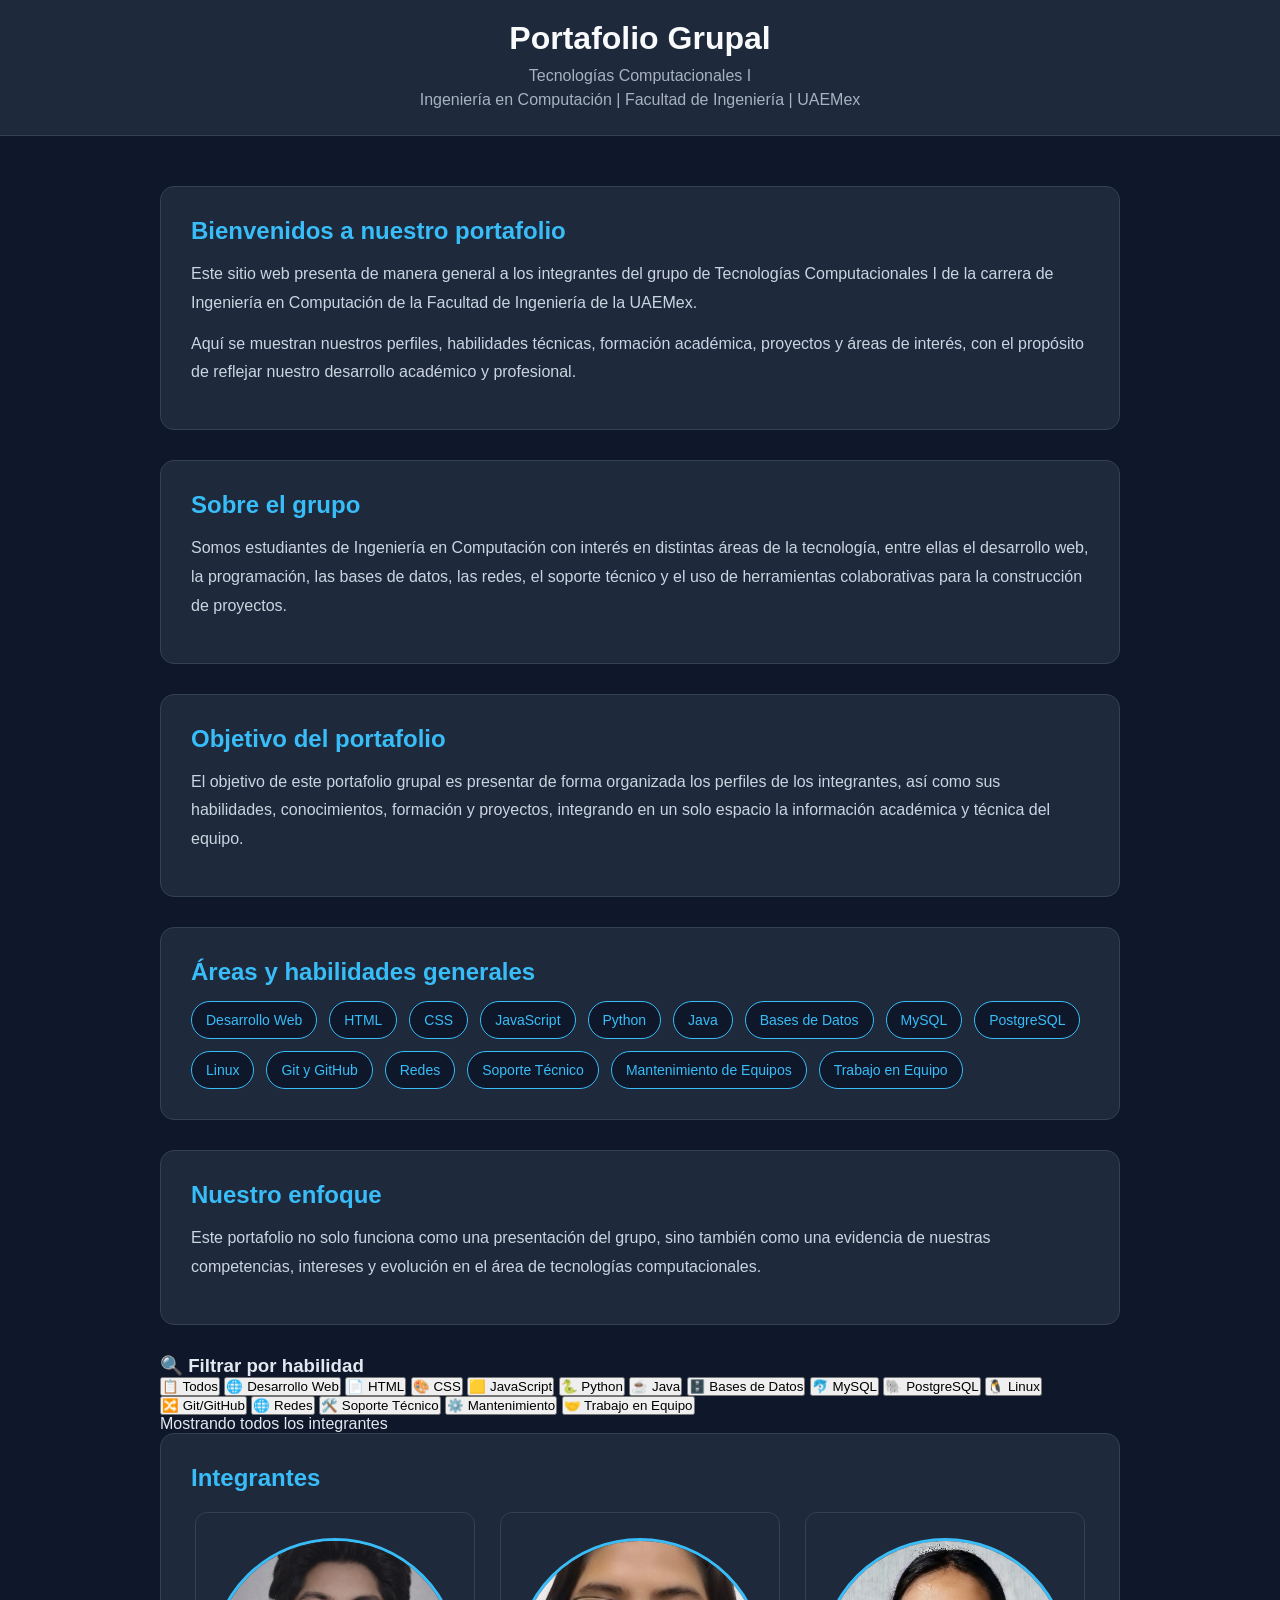
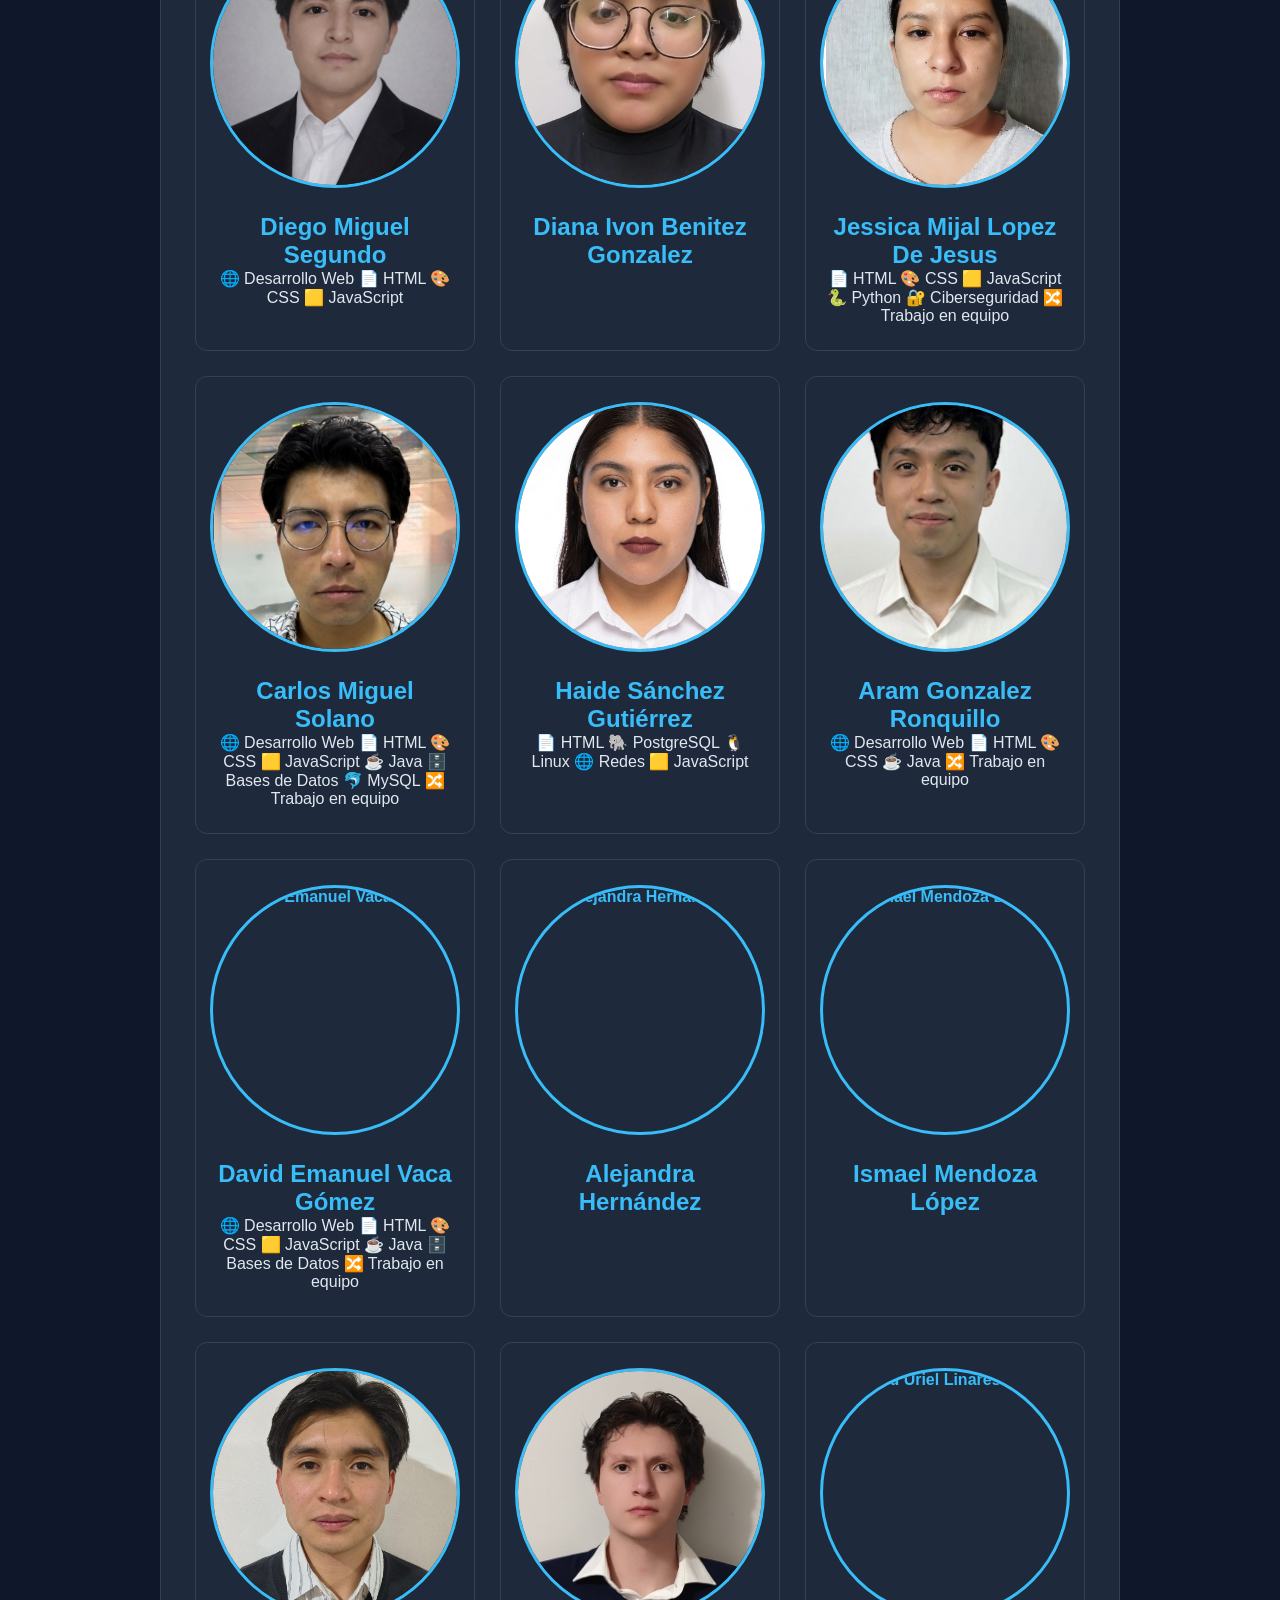
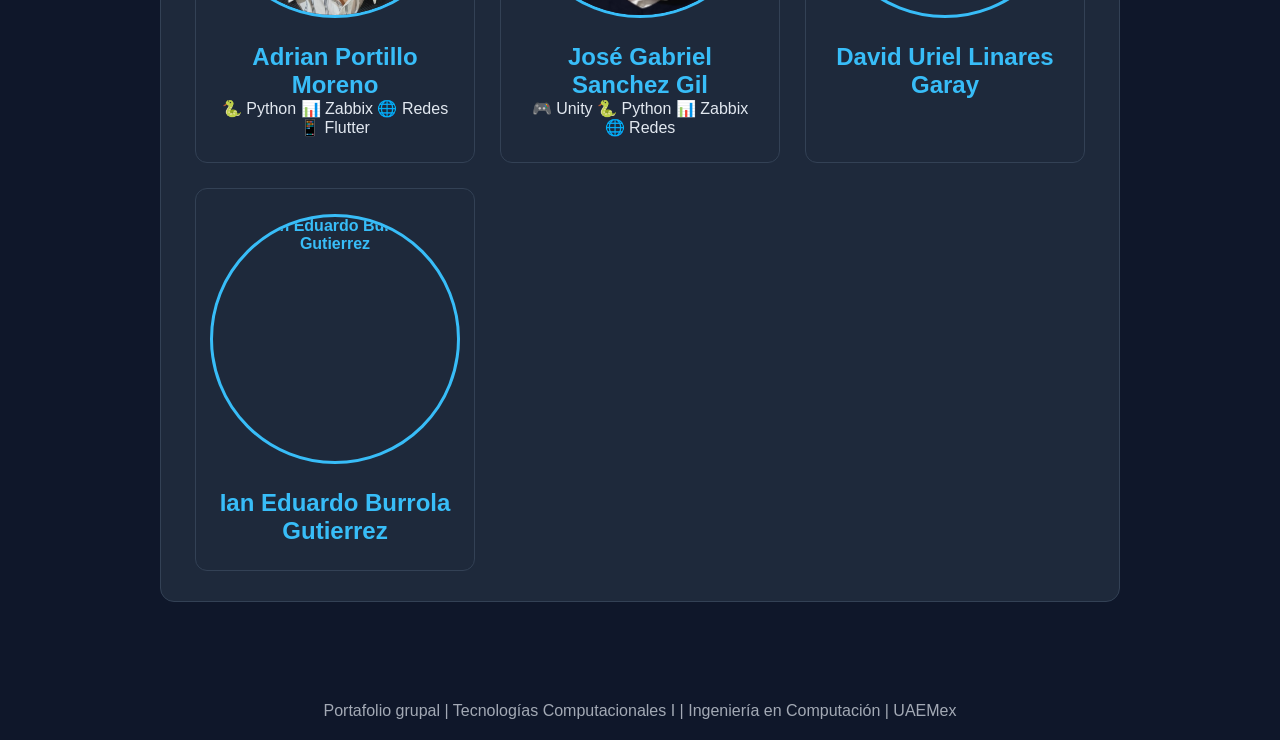
==== index.html @ 6f00b150 "Actualización final Adrian y Gabo" ====
<!doctype html>
<html lang="es">
<head>
    <meta charset="UTF-8" />
    <title>Portafolio Grupal | Tecnologías Computacionales I</title>
    <meta name="viewport" content="width=device-width, initial-scale=1.0" />
    <link rel="stylesheet" href="css/styles.css">
</head>

<body class="home">
    <header class="main-header">
        <div class="header-content">
            <h1>Portafolio Grupal</h1>
            <p>Tecnologías Computacionales I</p>
            <p>Ingeniería en Computación | Facultad de Ingeniería | UAEMex</p>
        </div>
    </header>

    <main class="container">

        <section class="hero-section">
            <div class="hero-text">
                <h2>Bienvenidos a nuestro portafolio</h2>
                <p>
                    Este sitio web presenta de manera general a los integrantes del grupo
                    de Tecnologías Computacionales I de la carrera de Ingeniería en Computación
                    de la Facultad de Ingeniería de la UAEMex.
                </p>
                <p>
                    Aquí se muestran nuestros perfiles, habilidades técnicas, formación académica,
                    proyectos y áreas de interés, con el propósito de reflejar nuestro desarrollo
                    académico y profesional.
                </p>
            </div>
        </section>

        <section class="info-section">
            <h2>Sobre el grupo</h2>
            <p>
                Somos estudiantes de Ingeniería en Computación con interés en distintas áreas
                de la tecnología, entre ellas el desarrollo web, la programación, las bases
                de datos, las redes, el soporte técnico y el uso de herramientas colaborativas
                para la construcción de proyectos.
            </p>
        </section>

        <section class="info-section">
            <h2>Objetivo del portafolio</h2>
            <p>
                El objetivo de este portafolio grupal es presentar de forma organizada los
                perfiles de los integrantes, así como sus habilidades, conocimientos, formación
                y proyectos, integrando en un solo espacio la información académica y técnica
                del equipo.
            </p>
        </section>

        <section class="info-section">
            <h2>Áreas y habilidades generales</h2>
            <div class="skills-grid">
                <span>Desarrollo Web</span>
                <span>HTML</span>
                <span>CSS</span>
                <span>JavaScript</span>
                <span>Python</span>
                <span>Java</span>
                <span>Bases de Datos</span>
                <span>MySQL</span>
                <span>PostgreSQL</span>
                <span>Linux</span>
                <span>Git y GitHub</span>
                <span>Redes</span>
                <span>Soporte Técnico</span>
                <span>Mantenimiento de Equipos</span>
                <span>Trabajo en Equipo</span>
            </div>
        </section>

        <section class="info-section">
            <h2>Nuestro enfoque</h2>
            <p>
                Este portafolio no solo funciona como una presentación del grupo, sino también
                como una evidencia de nuestras competencias, intereses y evolución en el área
                de tecnologías computacionales.
            </p>
        </section>

        <div class="filtros-container">
            <h3>🔍 Filtrar por habilidad</h3>
            <div class="filtros-buttons">
                <button class="filtro-boton reset-btn activo" data-skill="todos">📋 Todos</button>
                <button class="filtro-boton" data-skill="Desarrollo Web">🌐 Desarrollo Web</button>
                <button class="filtro-boton" data-skill="HTML">📄 HTML</button>
                <button class="filtro-boton" data-skill="CSS">🎨 CSS</button>
                <button class="filtro-boton" data-skill="JavaScript">🟨 JavaScript</button>
                <button class="filtro-boton" data-skill="Python">🐍 Python</button>
                <button class="filtro-boton" data-skill="Java">☕ Java</button>
                <button class="filtro-boton" data-skill="Bases de Datos">🗄️ Bases de Datos</button>
                <button class="filtro-boton" data-skill="MySQL">🐬 MySQL</button>
                <button class="filtro-boton" data-skill="PostgreSQL">🐘 PostgreSQL</button>
                <button class="filtro-boton" data-skill="Linux">🐧 Linux</button>
                <button class="filtro-boton" data-skill="Git y GitHub">🔀 Git/GitHub</button>
                <button class="filtro-boton" data-skill="Redes">🌐 Redes</button>
                <button class="filtro-boton" data-skill="Soporte Técnico">🛠️ Soporte Técnico</button>
                <button class="filtro-boton" data-skill="Mantenimiento de Equipos">⚙️ Mantenimiento</button>
                <button class="filtro-boton" data-skill="Trabajo en Equipo">🤝 Trabajo en Equipo</button>
            </div>
            <div class="contador-filtro" id="contador-resultados">Mostrando todos los integrantes</div>
        </div>

        <section class="members-section">
            <h2>Integrantes</h2>
            <div class="grid" id="grid-integrantes">

            <div class="card-index" data-skills="Desarrollo Web,HTML,CSS,JavaScript">
                <a href="cv/dms/">
                    <img src="img/dms.png" alt="Diego Miguel Segundo">
                    <h3>Diego Miguel Segundo</h3>
                </a>
                <div class="skills-tags">
                    <span class="skill-tag">🌐 Desarrollo Web</span>
                    <span class="skill-tag">📄 HTML</span>
                    <span class="skill-tag">🎨 CSS</span>
                    <span class="skill-tag">🟨 JavaScript</span>
                </div>
            </div>

            <div class="card-index">
                <a href="cv/dibg/">
                    <img src="img/dibg.jpeg" alt="Diana Ivon Benitez Gonzalez">
                    <h3>Diana Ivon Benitez Gonzalez</h3>
                </a>
            </div>

          <div class="card-index" data-skills="HTML,CSS,JavaScript,Python,Ciberseguridad">
    <a href="cv/Mijal/">
        <img src="img/Mijal.png" alt="Jessica Mijal Lopez De Jesus">
        <h3>Jessica Mijal Lopez De Jesus</h3>
    </a>
    <div class="skills-tags">
        <span class="skill-tag">📄 HTML</span>
        <span class="skill-tag">🎨 CSS</span>
        <span class="skill-tag">🟨 JavaScript</span>
        <span class="skill-tag">🐍 Python</span>
        <span class="skill-tag">🔐 Ciberseguridad</span>
        <span class="skill-tag">🔀 Trabajo en equipo</span>
    </div>
           </div>
            
            <div class="card-index" data-skills="Desarrollo Web,HTML,CSS,JavaScript,Java,Bases de Datos,MySQL,PostgreSQL,Git y GitHub">
                <a href="cv/carlos/">
                    <img src="img/CS.jpeg" alt="Carlos Miguel Solano">
                    <h3>Carlos Miguel Solano</h3>
                </a>
                <div class="skills-tags">
                    <span class="skill-tag">🌐 Desarrollo Web</span>
                    <span class="skill-tag">📄 HTML</span>
                    <span class="skill-tag">🎨 CSS</span>
                    <span class="skill-tag">🟨 JavaScript</span>
                    <span class="skill-tag">☕ Java</span>
                    <span class="skill-tag">🗄️ Bases de Datos</span>
                    <span class="skill-tag">🐬 MySQL</span>
                    <span class="skill-tag">🔀 Trabajo en equipo</span>
                </div>
            </div>

            <div class="card-index" data-skills="HTML,PostgreSQL,Linux,Redes,JavaScript">
                <a href="cv/Haide/">
                    <img src="img/hsg.png" alt="Haide Sanchez Gutierrez">
                    <h3>Haide Sánchez Gutiérrez</h3>
                </a>
                <div class="skills-tags">
                    <span class="skill-tag">📄 HTML</span>
                    <span class="skill-tag">🐘 PostgreSQL</span>
                    <span class="skill-tag">🐧 Linux</span>
                    <span class="skill-tag">🌐 Redes</span>
                    <span class="skill-tag">🟨 JavaScript</span>
                </div>
            </div>

            <div class="card-index">
                <a href="cv/aram/">
                    <img src="img/aram.png" alt="Aram Gonzalez Ronquillo">
                    <h3>Aram Gonzalez Ronquillo</h3>
                </a>
                <div class="skills-tags">
                    <span class="skill-tag">🌐 Desarrollo Web</span>
                    <span class="skill-tag">📄 HTML</span>
                    <span class="skill-tag">🎨 CSS</span>
                    <span class="skill-tag">☕ Java</span>
                    <span class="skill-tag">🔀 Trabajo en equipo</span>
                </div>
            </div>

            <div class="card-index" data-skills="Desarrollo Web,HTML,CSS,JavaScript,Java,Bases de Datos,MySQL,PostgreSQL,Git y GitHub">
                <a href="cv/DavidV/">
                    <img src="img/davidv.jpeg" alt="David Emanuel Vaca Gómez">
                    <h3>David Emanuel Vaca Gómez</h3>
                </a>
                <div class="skills-tags">
                    <span class="skill-tag">🌐 Desarrollo Web</span>
                    <span class="skill-tag">📄 HTML</span>
                    <span class="skill-tag">🎨 CSS</span>
                    <span class="skill-tag">🟨 JavaScript</span>
                    <span class="skill-tag">☕ Java</span>
                    <span class="skill-tag">🗄️ Bases de Datos</span>
                    <span class="skill-tag">🔀 Trabajo en equipo</span>
                </div>
            </div>


            <div class="card-index">
                <a href="cv/alejandra/">
                    <img src="img/alejandra.jpg" alt="Alejandra Hernández">
                    <h3>Alejandra Hernández</h3>
                </a>
            </div>
               
            <div class="card-index">
                <a href="cv/Ismael/">
                    <img src="img/ismael.jpg" alt="Ismael Mendoza López">
                    <h3>Ismael Mendoza López</h3>

                </a>
                
            </div>

            <div class="card-index"
                data-skills="Python,Bases de Datos,PostgreSQL,Zabbix,Redes,Soporte Técnico,Desarrollo Web,JavaScript">
                <a href="cv/Adrian/">
                    <img src="img/adrian.jpg" alt="Adrian Portillo Moreno">
                    <h3>Adrian Portillo Moreno</h3>
                </a>
                <div class="skills-tags">
                    <span class="skill-tag">🐍 Python</span>
                    <span class="skill-tag">📊 Zabbix</span>
                    <span class="skill-tag">🌐 Redes</span>
                    <span class="skill-tag">📱 Flutter</span>
                </div>
            </div>

            <div class="card-index" data-skills="Python,Desarrollo Web,Unity,Bases de Datos,PostgreSQL,Zabbix,Redes">
                <a href="cv/Gabriel/">
                    <img src="img/gabo.jpg" alt="Jose Gabriel Sanchez Gil">
                    <h3>José Gabriel Sanchez Gil</h3>
                </a>
                <div class="skills-tags">
                    <span class="skill-tag">🎮 Unity</span>
                    <span class="skill-tag">🐍 Python</span>
                    <span class="skill-tag">📊 Zabbix</span>
                    <span class="skill-tag">🌐 Redes</span>
                </div>
            </div>



            <div class="card-index">
                <a href="cv/DavidCV/index.html">
                    <img src="img/davidlg.jpeg" alt="David Uriel Linares Garay">
                    <h3>David Uriel Linares Garay</h3>
                </a>
            </div>


            <div class="card-index">
                <a href="cv/ian/">
                    <img src="img/ian.jpg" alt="Ian Eduardo Burrola Gutierrez">
                    <h3>Ian Eduardo Burrola Gutierrez</h3>
    
                </a>
            </div>

        </section>

    </main>

    <footer>
        <p>Portafolio grupal | Tecnologías Computacionales I | Ingeniería en Computación | UAEMex</p>
    </footer>
    <script src="js/filtros.js"></script>
</body>
</html>
---- css/styles.css ----
* {
    margin: 0;
    padding: 0;
    box-sizing: border-box;
}

body {
    font-family: 'Segoe UI', sans-serif;
    background: linear-gradient(135deg, #2c3e50, #4ca1af);
    min-height: 100vh;
}


/* LAYOUT */

.wrapper {
    display: flex;
    max-width: 1100px;
    margin: 40px auto;
    background: white;
    border-radius: 12px;
    overflow: hidden;
    box-shadow: 0 20px 50px rgba(0,0,0,0.2);
}

/* SIDEBAR */

.sidebar {
    background: #2c3e50;
    color: white;
    width: 320px;
    padding: 40px 30px;
    text-align: center;
}
.sidebar a{
    color: white;
}

.profile-pic {
    width: 150px;
    height: 150px;
    border-radius: 50%;
    object-fit: cover;
    border: 5px solid white;
    margin-bottom: 15px;
}

.role {
    opacity: 0.8;
    margin-bottom: 20px;
}

.contact p, .contact a {
    margin: 6px 0;
    text-decoration: none;
}

/* SKILLS */

.skills {
    margin-top: 30px;
}

.skill {
    background: rgba(255,255,255,0.15);
    margin: 6px 0;
    padding: 6px;
    border-radius: 6px;
    font-size: 14px;
}

/* CONTENT */

.content {
    flex: 1;
    padding: 40px;
    background: #f9fafc;
}

.card {
    background: white;
    padding: 20px;
    margin-bottom: 20px;
    border-radius: 10px;
    box-shadow: 0 5px 15px rgba(0,0,0,0.05);
}

.card .certifications a{
    text-decoration: none;
    color: black;
}

h2 {
    margin-bottom: 10px;
    color: #2c3e50;
}

/* BUTTON */

.btn {
    display: inline-block;
    padding: 10px 15px;
    background: #4ca1af;
    color: white;
    border-radius: 6px;
    text-decoration: none;
    transition: 0.3s;
}

.btn:hover {
    background: #2c3e50;
}

.back-btn {
    position: fixed;
    top: 20px;
    left: 20px;
    background: #4ca1af;
    color: white;

    width: 50px;
    height: 50px;

    display: flex;
    align-items: center;
    justify-content: center;

    border-radius: 50%;
    text-decoration: none;
    font-size: 1.8rem;

    z-index: 1000;
    transition: 0.3s;
}

.back-btn:hover {
    background: #2c3e50;
}

/* 📱 RESPONSIVE */

@media (max-width: 900px) {
    .wrapper {
        flex-direction: column;
    }

    .sidebar {
        width: 100%;
    }

    .content {
        padding: 25px;
    }

    .profile-pic {
        width: 120px;
        height: 120px;
    }
    
}

@media (max-width: 600px) {
    .home header h1 {
        font-size: 1.5rem;
    }

    .home .container {
        padding: 15px;
    }
}

/* =========================
   🔵 ESTILOS SOLO PARA INDEX
========================= */

.home {
    display: flex;
    flex-direction: column;
    min-height: 100vh;
}

/* El main crece y empuja el footer */
.home .container {
    flex: 1;
    max-width: 1000px;
    margin: 30px auto;
    padding: 20px;
    width: 100%;
}

/* Footer siempre abajo */
.home footer {
    text-align: center;
    padding: 20px;
    opacity: 0.7;
}



.home {
    font-family: Arial, sans-serif;
    background: #0f172a;
    color: #e2e8f0;
}

/* HEADER */
.home header {
    background: #1e293b;
    padding: 20px;
    text-align: center;
}

.home header h1 {
    font-size: 2rem;
}

.home header p {
    opacity: 0.8;
}

/* CONTENEDOR */
.home .container {
    max-width: 1000px;
    margin: 30px auto;
    padding: 20px;
}

/* GRID */
.home .grid {
    display: grid;
    grid-template-columns: repeat(auto-fit, minmax(250px, 280px));
    justify-content: center;
    gap: 25px;
}

/* TARJETAS */
.home .card-index {
    background: #1e293b;
    padding: 25px 20px;
    border-radius: 12px;
    text-align: center;
    transition: 0.3s;
    border: 1px solid #334155;
    min-height: 300px;
}

.home .card-index:hover {
    transform: translateY(-5px);
    background: #334155;
}

/* LINKS */
.home .card-index a {
    text-decoration: none;
    color: #38bdf8;
    font-weight: bold;
    display: flex;
    flex-direction: column;
    align-items: center;
    justify-content: center;
}

/* FOOTER */
.home footer {
    text-align: center;
    padding: 20px;
    opacity: 0.7;
}

.home .card-index img {
    width: 250px;
    height: 250px;
    border-radius: 50%;
    object-fit: cover;
    border: 3px solid #38bdf8;
    margin-bottom: 15px;
    transition: 0.3s;
}

/* Hover */
.home .card-index:hover img {
    transform: scale(1.1);
}
.home .card-index h3 {
    margin-top: 10px;
    font-size: 1.5rem;
}
.main-header {
    background: linear-gradient(135deg, #0f172a, #1e293b);
    padding: 50px 20px;
    text-align: center;
    border-bottom: 1px solid #334155;
}

.header-content h1 {
    font-size: 2.5rem;
    margin-bottom: 10px;
    color: #f8fafc;
}

.header-content p {
    color: #cbd5e1;
    margin: 6px 0;
}

.hero-section,
.info-section,
.members-section {
    background: #1e293b;
    border: 1px solid #334155;
    border-radius: 14px;
    padding: 30px;
    margin-bottom: 30px;
}

.hero-section h2,
.info-section h2,
.members-section h2 {
    color: #38bdf8;
    margin-bottom: 15px;
}

.hero-section p,
.info-section p {
    color: #cbd5e1;
    line-height: 1.8;
    margin-bottom: 12px;
}

.skills-grid {
    display: flex;
    flex-wrap: wrap;
    gap: 12px;
    margin-top: 15px;
}

.skills-grid span {
    background: #0f172a;
    color: #38bdf8;
    border: 1px solid #38bdf8;
    padding: 10px 14px;
    border-radius: 999px;
    font-size: 14px;
}

.members-section .grid {
    margin-top: 20px;
}
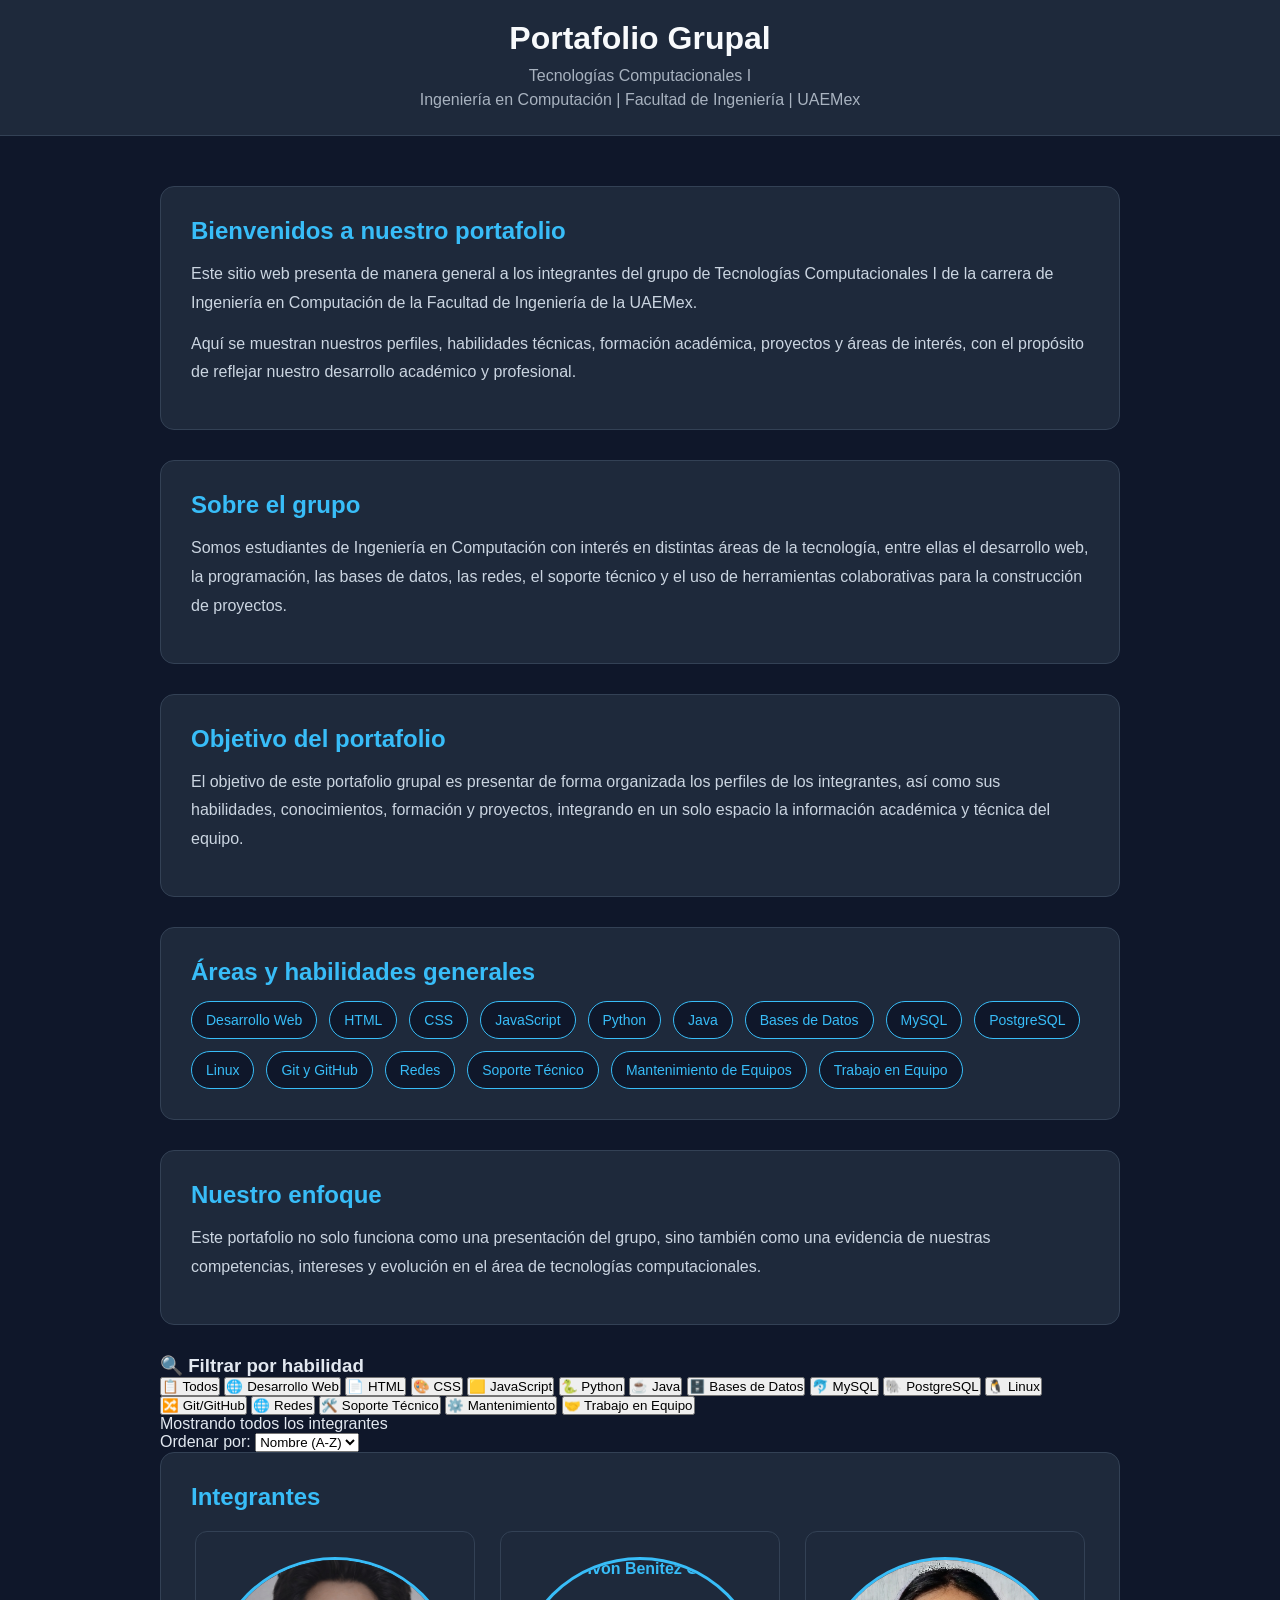
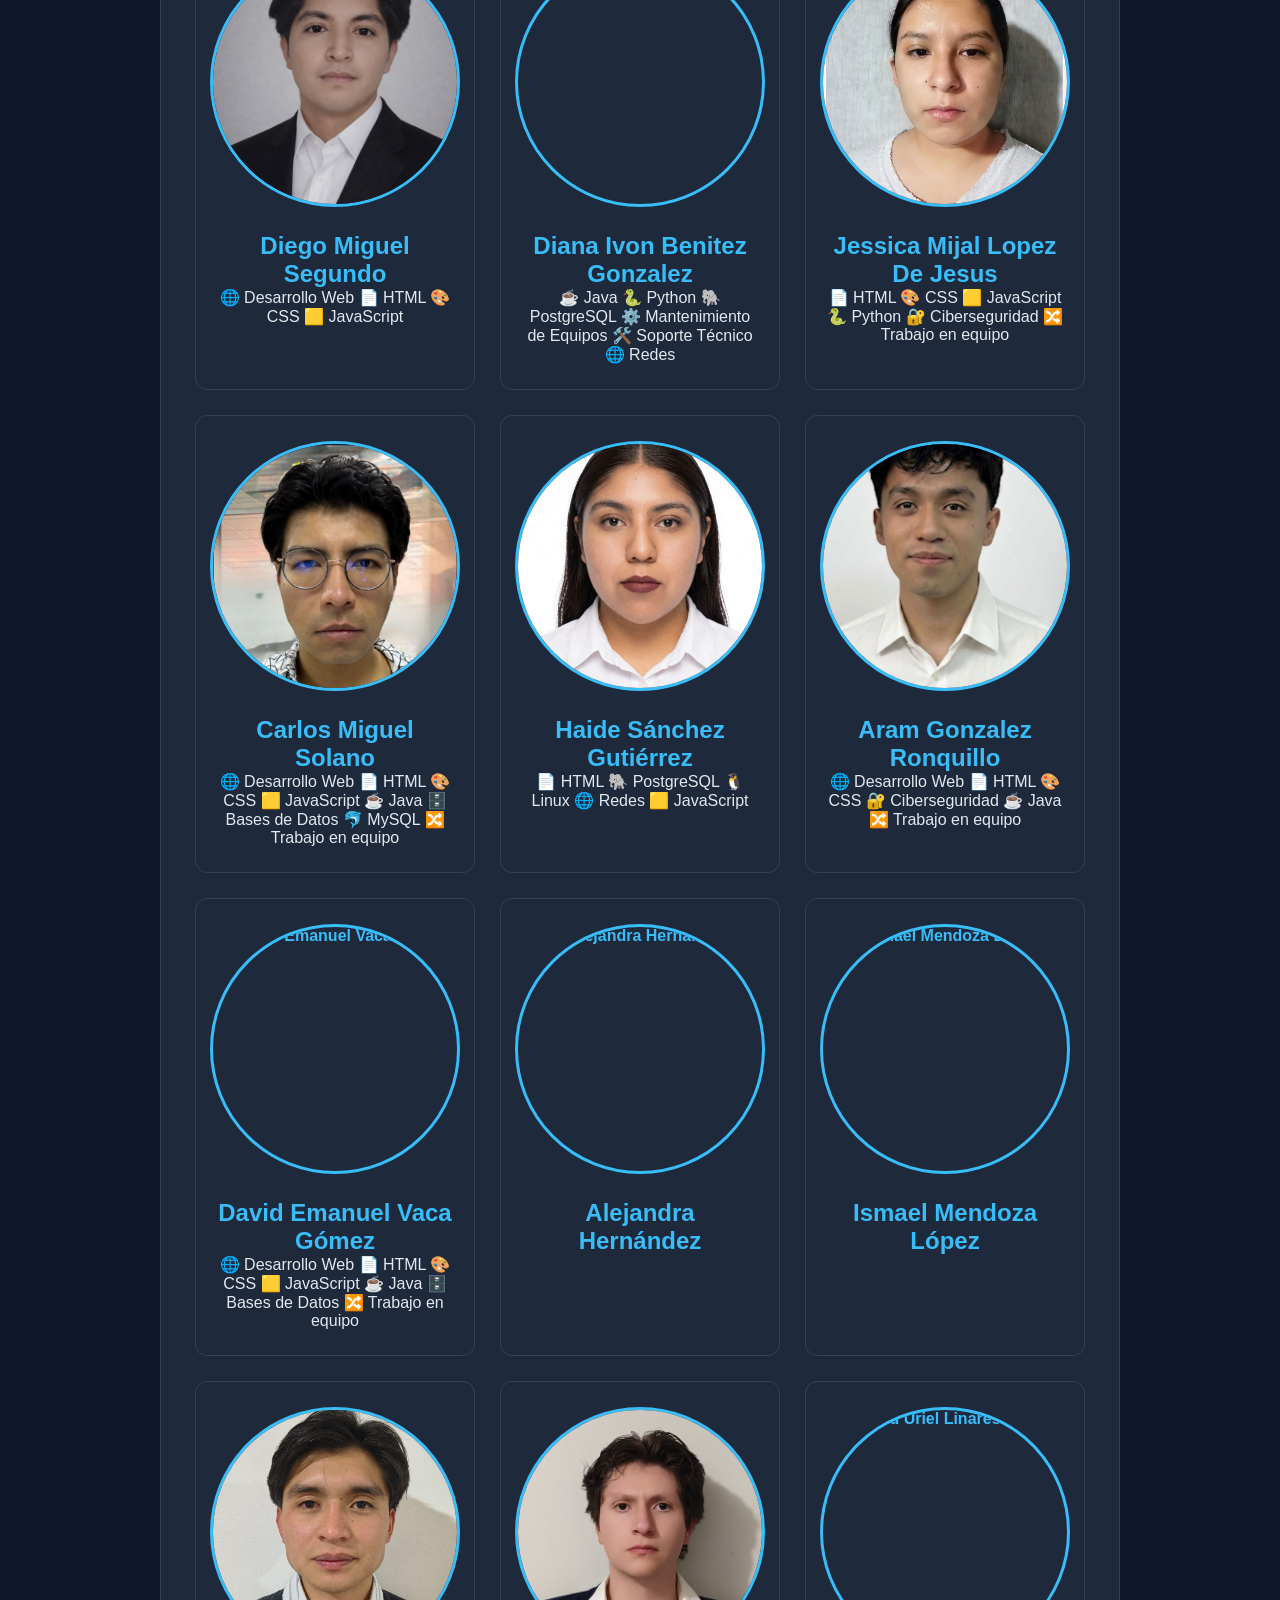
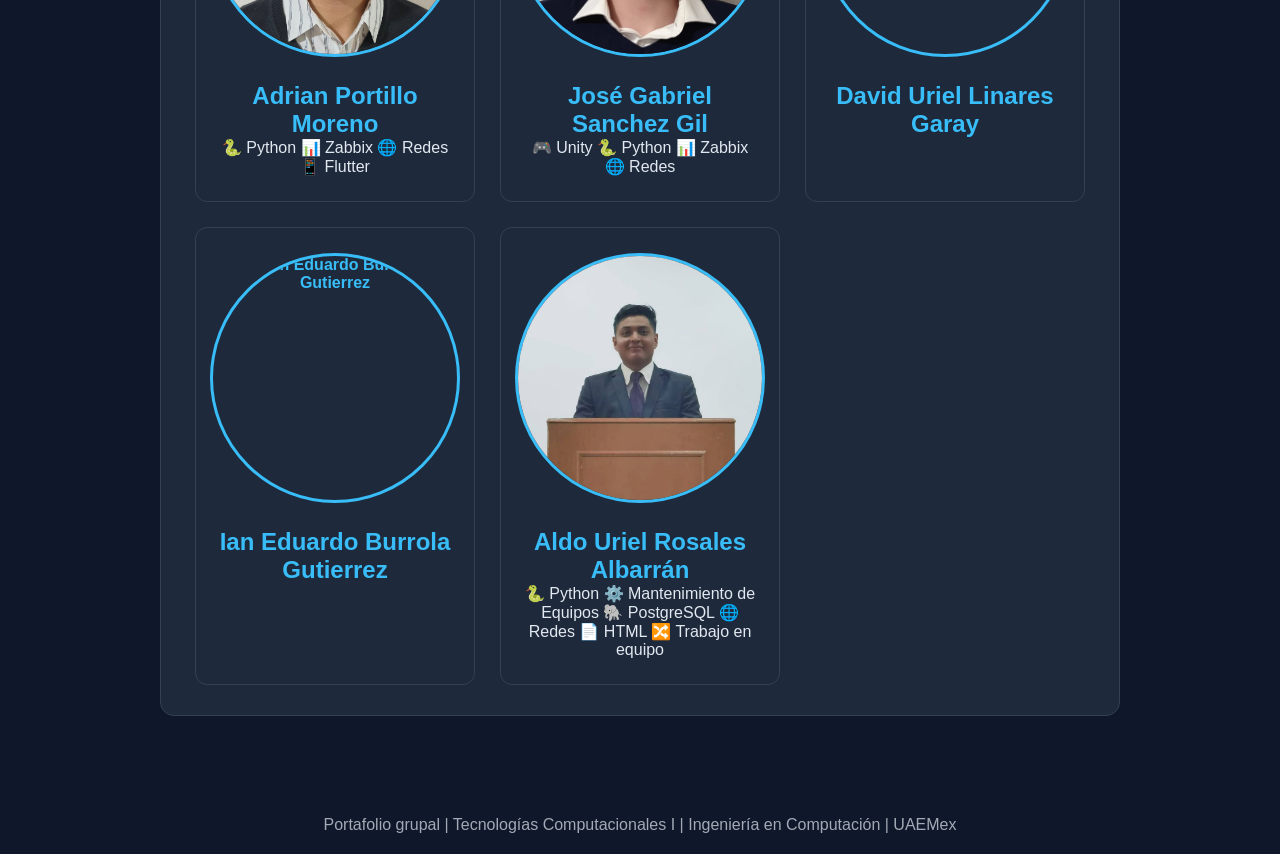
==== commit 9628904c: "Merge pull request #71 from DiegoMS0606/Aldo312006-patch-3 Update index.html" ====
--- a/index.html
+++ b/index.html
@@ -1,5 +1,6 @@
 <!doctype html>
 <html lang="es">
+
 <head>
     <meta charset="UTF-8" />
     <title>Portafolio Grupal | Tecnologías Computacionales I</title>
@@ -106,167 +107,219 @@
             </div>
             <div class="contador-filtro" id="contador-resultados">Mostrando todos los integrantes</div>
         </div>
+        <section class="controls">
+            <label for="sort">Ordenar por:</label>
+            <select id="sort">
+                <option value="az">Nombre (A-Z)</option>
+                <option value="za">Nombre (Z-A)</option>
+            </select>
+        </section>
 
         <section class="members-section">
             <h2>Integrantes</h2>
             <div class="grid" id="grid-integrantes">
 
-            <div class="card-index" data-skills="Desarrollo Web,HTML,CSS,JavaScript">
-                <a href="cv/dms/">
-                    <img src="img/dms.png" alt="Diego Miguel Segundo">
-                    <h3>Diego Miguel Segundo</h3>
-                </a>
-                <div class="skills-tags">
-                    <span class="skill-tag">🌐 Desarrollo Web</span>
-                    <span class="skill-tag">📄 HTML</span>
-                    <span class="skill-tag">🎨 CSS</span>
-                    <span class="skill-tag">🟨 JavaScript</span>
-                </div>
-            </div>
-
-            <div class="card-index">
-                <a href="cv/dibg/">
-                    <img src="img/dibg.jpeg" alt="Diana Ivon Benitez Gonzalez">
-                    <h3>Diana Ivon Benitez Gonzalez</h3>
-                </a>
-            </div>
-
-          <div class="card-index" data-skills="HTML,CSS,JavaScript,Python,Ciberseguridad">
-    <a href="cv/Mijal/">
-        <img src="img/Mijal.png" alt="Jessica Mijal Lopez De Jesus">
-        <h3>Jessica Mijal Lopez De Jesus</h3>
-    </a>
-    <div class="skills-tags">
-        <span class="skill-tag">📄 HTML</span>
-        <span class="skill-tag">🎨 CSS</span>
-        <span class="skill-tag">🟨 JavaScript</span>
-        <span class="skill-tag">🐍 Python</span>
-        <span class="skill-tag">🔐 Ciberseguridad</span>
-        <span class="skill-tag">🔀 Trabajo en equipo</span>
-    </div>
-           </div>
-            
-            <div class="card-index" data-skills="Desarrollo Web,HTML,CSS,JavaScript,Java,Bases de Datos,MySQL,PostgreSQL,Git y GitHub">
-                <a href="cv/carlos/">
-                    <img src="img/CS.jpeg" alt="Carlos Miguel Solano">
-                    <h3>Carlos Miguel Solano</h3>
-                </a>
-                <div class="skills-tags">
-                    <span class="skill-tag">🌐 Desarrollo Web</span>
-                    <span class="skill-tag">📄 HTML</span>
-                    <span class="skill-tag">🎨 CSS</span>
-                    <span class="skill-tag">🟨 JavaScript</span>
-                    <span class="skill-tag">☕ Java</span>
-                    <span class="skill-tag">🗄️ Bases de Datos</span>
-                    <span class="skill-tag">🐬 MySQL</span>
-                    <span class="skill-tag">🔀 Trabajo en equipo</span>
-                </div>
-            </div>
-
-            <div class="card-index" data-skills="HTML,PostgreSQL,Linux,Redes,JavaScript">
-                <a href="cv/Haide/">
-                    <img src="img/hsg.png" alt="Haide Sanchez Gutierrez">
-                    <h3>Haide Sánchez Gutiérrez</h3>
-                </a>
-                <div class="skills-tags">
-                    <span class="skill-tag">📄 HTML</span>
-                    <span class="skill-tag">🐘 PostgreSQL</span>
-                    <span class="skill-tag">🐧 Linux</span>
-                    <span class="skill-tag">🌐 Redes</span>
-                    <span class="skill-tag">🟨 JavaScript</span>
-                </div>
-            </div>
-
-            <div class="card-index">
-                <a href="cv/aram/">
-                    <img src="img/aram.png" alt="Aram Gonzalez Ronquillo">
-                    <h3>Aram Gonzalez Ronquillo</h3>
-                </a>
-                <div class="skills-tags">
-                    <span class="skill-tag">🌐 Desarrollo Web</span>
-                    <span class="skill-tag">📄 HTML</span>
-                    <span class="skill-tag">🎨 CSS</span>
-                    <span class="skill-tag">☕ Java</span>
-                    <span class="skill-tag">🔀 Trabajo en equipo</span>
-                </div>
-            </div>
-
-            <div class="card-index" data-skills="Desarrollo Web,HTML,CSS,JavaScript,Java,Bases de Datos,MySQL,PostgreSQL,Git y GitHub">
-                <a href="cv/DavidV/">
-                    <img src="img/davidv.jpeg" alt="David Emanuel Vaca Gómez">
-                    <h3>David Emanuel Vaca Gómez</h3>
-                </a>
-                <div class="skills-tags">
-                    <span class="skill-tag">🌐 Desarrollo Web</span>
-                    <span class="skill-tag">📄 HTML</span>
-                    <span class="skill-tag">🎨 CSS</span>
-                    <span class="skill-tag">🟨 JavaScript</span>
-                    <span class="skill-tag">☕ Java</span>
-                    <span class="skill-tag">🗄️ Bases de Datos</span>
-                    <span class="skill-tag">🔀 Trabajo en equipo</span>
-                </div>
-            </div>
-
-
-            <div class="card-index">
-                <a href="cv/alejandra/">
-                    <img src="img/alejandra.jpg" alt="Alejandra Hernández">
-                    <h3>Alejandra Hernández</h3>
-                </a>
-            </div>
-               
-            <div class="card-index">
-                <a href="cv/Ismael/">
-                    <img src="img/ismael.jpg" alt="Ismael Mendoza López">
-                    <h3>Ismael Mendoza López</h3>
-
-                </a>
-                
-            </div>
-
-            <div class="card-index"
-                data-skills="Python,Bases de Datos,PostgreSQL,Zabbix,Redes,Soporte Técnico,Desarrollo Web,JavaScript">
-                <a href="cv/Adrian/">
-                    <img src="img/adrian.jpg" alt="Adrian Portillo Moreno">
-                    <h3>Adrian Portillo Moreno</h3>
-                </a>
-                <div class="skills-tags">
-                    <span class="skill-tag">🐍 Python</span>
-                    <span class="skill-tag">📊 Zabbix</span>
-                    <span class="skill-tag">🌐 Redes</span>
-                    <span class="skill-tag">📱 Flutter</span>
-                </div>
-            </div>
-
-            <div class="card-index" data-skills="Python,Desarrollo Web,Unity,Bases de Datos,PostgreSQL,Zabbix,Redes">
-                <a href="cv/Gabriel/">
-                    <img src="img/gabo.jpg" alt="Jose Gabriel Sanchez Gil">
-                    <h3>José Gabriel Sanchez Gil</h3>
-                </a>
-                <div class="skills-tags">
-                    <span class="skill-tag">🎮 Unity</span>
-                    <span class="skill-tag">🐍 Python</span>
-                    <span class="skill-tag">📊 Zabbix</span>
-                    <span class="skill-tag">🌐 Redes</span>
-                </div>
-            </div>
-
-
-
-            <div class="card-index">
-                <a href="cv/DavidCV/index.html">
-                    <img src="img/davidlg.jpeg" alt="David Uriel Linares Garay">
-                    <h3>David Uriel Linares Garay</h3>
-                </a>
-            </div>
-
-
-            <div class="card-index">
-                <a href="cv/ian/">
-                    <img src="img/ian.jpg" alt="Ian Eduardo Burrola Gutierrez">
-                    <h3>Ian Eduardo Burrola Gutierrez</h3>
-    
-                </a>
+                <div class="card-index" data-skills="Desarrollo Web,HTML,CSS,JavaScript"
+                    data-name="Diego Miguel Segundo">
+                    <a href="cv/dms/">
+                        <img src="img/dms.png" alt="Diego Miguel Segundo">
+                        <h3>Diego Miguel Segundo</h3>
+                    </a>
+                    <div class="skills-tags">
+                        <span class="skill-tag">🌐 Desarrollo Web</span>
+                        <span class="skill-tag">📄 HTML</span>
+                        <span class="skill-tag">🎨 CSS</span>
+                        <span class="skill-tag">🟨 JavaScript</span>
+                    </div>
+                </div>
+
+                <div class="card-index"
+                    data-skills="Java,Python,PostgreSQL,Mantenimiento de Equipos,Soporte técnico,Redes"
+                    data-name="Diana Ivon Benitez Gonzalez">
+                    <a href="cv/dibg/">
+                        <img src="img/dibg.png" alt="Diana Ivon Benitez Gonzalez">
+                        <h3>Diana Ivon Benitez Gonzalez</h3>
+                    </a>
+                    <div class="skills-tags">
+                        <span class="skill-tag" data-skill="Java">☕ Java</span>
+                        <span class="skill-tag" data-skill="Python">🐍 Python</span>
+                        <span class="skill-tag" data-skill="PostgreSQL">🐘 PostgreSQL</span>
+                        <span class="skill-tag" data-skill="Mantenimiento de Equipos">⚙️ Mantenimiento de Equipos</span>
+                        <span class="skill-tag" data-skill="Soporte Técnico">🛠️ Soporte Técnico</span>
+                        <span class="skill-tag" data-skill="Redes">🌐 Redes</span>
+                    </div>
+
+                </div>
+
+                <div class="card-index" data-skills="HTML,CSS,JavaScript,Python,Ciberseguridad" data-name="Jessica Mijal Lopez De Jesus">
+                    <a href="cv/Mijal/">
+                        <img src="img/Mijal.png" alt="Jessica Mijal Lopez De Jesus">
+                        <h3>Jessica Mijal Lopez De Jesus</h3>
+                    </a>
+                    <div class="skills-tags">
+                        <span class="skill-tag">📄 HTML</span>
+                        <span class="skill-tag">🎨 CSS</span>
+                        <span class="skill-tag">🟨 JavaScript</span>
+                        <span class="skill-tag">🐍 Python</span>
+                        <span class="skill-tag">🔐 Ciberseguridad</span>
+                        <span class="skill-tag">🔀 Trabajo en equipo</span>
+                    </div>
+                </div>
+
+                <div class="card-index"
+                    data-skills="Desarrollo Web,HTML,CSS,JavaScript,Java,Bases de Datos,MySQL,PostgreSQL,Git y GitHub"
+                    data-name="Carlos Miguel Solano">
+                    <a href="cv/carlos/">
+                        <img src="img/CS.jpeg" alt="Carlos Miguel Solano">
+                        <h3>Carlos Miguel Solano</h3>
+                    </a>
+                    <div class="skills-tags">
+                        <span class="skill-tag">🌐 Desarrollo Web</span>
+                        <span class="skill-tag">📄 HTML</span>
+                        <span class="skill-tag">🎨 CSS</span>
+                        <span class="skill-tag">🟨 JavaScript</span>
+                        <span class="skill-tag">☕ Java</span>
+                        <span class="skill-tag">🗄️ Bases de Datos</span>
+                        <span class="skill-tag">🐬 MySQL</span>
+                        <span class="skill-tag">🔀 Trabajo en equipo</span>
+                    </div>
+                </div>
+
+                <div class="card-index" data-skills="HTML,PostgreSQL,Linux,Redes,JavaScript"
+                data-name="Haide Sanchez Gutierrez">
+                    <a href="cv/Haide/">
+                        <img src="img/hsg.png" alt="Haide Sanchez Gutierrez">
+                        <h3>Haide Sánchez Gutiérrez</h3>
+                    </a>
+                    <div class="skills-tags">
+                        <span class="skill-tag">📄 HTML</span>
+                        <span class="skill-tag">🐘 PostgreSQL</span>
+                        <span class="skill-tag">🐧 Linux</span>
+                        <span class="skill-tag">🌐 Redes</span>
+                        <span class="skill-tag">🟨 JavaScript</span>
+                    </div>
+                </div>
+
+                <div class="card-index" data-skills="HTML,Java,Linux,Redes,JavaScript, Ciberseguridad"
+                data-name="Aram Gonzalez Ronquillo">
+                    <a href="cv/aram/">
+                        <img src="img/aram.png" alt="Aram Gonzalez Ronquillo">
+                        <h3>Aram Gonzalez Ronquillo</h3>
+                    </a>
+                    <div class="skills-tags">
+                        <span class="skill-tag">🌐 Desarrollo Web</span>
+                        <span class="skill-tag">📄 HTML</span>
+                        <span class="skill-tag">🎨 CSS</span>
+                        <span class="skill-tag">🔐 Ciberseguridad</span>
+                        <span class="skill-tag">☕ Java</span>
+                        <span class="skill-tag">🔀 Trabajo en equipo</span>
+                    </div>
+                </div>
+
+                <div class="card-index"
+                    data-skills="Desarrollo Web,HTML,CSS,JavaScript,Java,Bases de Datos,MySQL,PostgreSQL,Git y GitHub"
+                    data-name="David Emanuel Vaca Gómez">
+                    <a href="cv/DavidV/">
+                        <img src="img/davidv.jpeg" alt="David Emanuel Vaca Gómez">
+                        <h3>David Emanuel Vaca Gómez</h3>
+                    </a>
+                    <div class="skills-tags">
+                        <span class="skill-tag">🌐 Desarrollo Web</span>
+                        <span class="skill-tag">📄 HTML</span>
+                        <span class="skill-tag">🎨 CSS</span>
+                        <span class="skill-tag">🟨 JavaScript</span>
+                        <span class="skill-tag">☕ Java</span>
+                        <span class="skill-tag">🗄️ Bases de Datos</span>
+                        <span class="skill-tag">🔀 Trabajo en equipo</span>
+                    </div>
+                </div>
+
+
+                <div class="card-index"
+                data-name="Alejandra Hernández">
+                    <a href="cv/alejandra/">
+                        <img src="img/alejandra.jpg" alt="Alejandra Hernández">
+                        <h3>Alejandra Hernández</h3>
+                    </a>
+                </div>
+
+                <div class="card-index"
+                data-name="Ismael Mendoza López">
+                    <a href="cv/Ismael/">
+                        <img src="img/ismael.jpg" alt="Ismael Mendoza López">
+                        <h3>Ismael Mendoza López</h3>
+
+                    </a>
+
+                </div>
+
+                <div class="card-index"
+                    data-skills="Python,Bases de Datos,PostgreSQL,Zabbix,Redes,Soporte Técnico,Desarrollo Web,JavaScript"
+                    data-name="Adrian Portillo Moreno">
+                    <a href="cv/Adrian/">
+                        <img src="img/adrian.jpg" alt="Adrian Portillo Moreno">
+                        <h3>Adrian Portillo Moreno</h3>
+                    </a>
+                    <div class="skills-tags">
+                        <span class="skill-tag">🐍 Python</span>
+                        <span class="skill-tag">📊 Zabbix</span>
+                        <span class="skill-tag">🌐 Redes</span>
+                        <span class="skill-tag">📱 Flutter</span>
+                    </div>
+                </div>
+
+                <div class="card-index"
+                    data-skills="Python,Desarrollo Web,Unity,Bases de Datos,PostgreSQL,Zabbix,Redes"
+                    data-name="Jose Gabriel Sanchez Gi">
+                    <a href="cv/Gabriel/">
+                        <img src="img/gabo.jpg" alt="Jose Gabriel Sanchez Gil">
+                        <h3>José Gabriel Sanchez Gil</h3>
+                    </a>
+                    <div class="skills-tags">
+                        <span class="skill-tag">🎮 Unity</span>
+                        <span class="skill-tag">🐍 Python</span>
+                        <span class="skill-tag">📊 Zabbix</span>
+                        <span class="skill-tag">🌐 Redes</span>
+                    </div>
+                </div>
+
+
+
+                <div class="card-index"
+                data-name="David Uriel Linares Garay">
+                    <a href="cv/DavidCV/index.html">
+                        <img src="img/davidlg.jpeg" alt="David Uriel Linares Garay">
+                        <h3>David Uriel Linares Garay</h3>
+                    </a>
+                </div>
+
+
+                <div class="card-index"
+                data-name="Ian Eduardo Burrola Gutierrez">
+                    <a href="cv/ian/">
+                        <img src="img/ian.jpg" alt="Ian Eduardo Burrola Gutierrez">
+                        <h3>Ian Eduardo Burrola Gutierrez</h3>
+
+                    </a>
+                </div>
+                  <div class="card-index"
+                    data-skills="Desarrollo Web,HTML,CSS,JavaScript,Java,Bases de Datos,MySQL,PostgreSQL,Git y GitHub"
+                    data-name="Aldo Uriel Rosales Albarrán">
+                    <a href="cv/Aldo/">
+                        <img src="img/al2.jpg" alt="Aldo Uriel Rosales Albarrán">
+                        <h3>Aldo Uriel Rosales Albarrán</h3>
+                    </a>
+                    <div class="skills-tags">
+                        <span class="skill-tag">🐍 Python</span>
+                        <span class="skill-tag" data-skill="Mantenimiento de Equipos">⚙️ Mantenimiento de Equipos</span>
+                        <span class="skill-tag" data-skill="PostgreSQL">🐘 PostgreSQL</span>
+                        <span class="skill-tag" data-skill="Redes">🌐 Redes</span>
+                        <span class="skill-tag">📄 HTML</span>
+                        <span class="skill-tag">🔀 Trabajo en equipo</span>
+
+
+                    </div>
+                </div>
             </div>
 
         </section>
@@ -277,5 +330,7 @@
         <p>Portafolio grupal | Tecnologías Computacionales I | Ingeniería en Computación | UAEMex</p>
     </footer>
     <script src="js/filtros.js"></script>
+    <script src="js/main.js"></script>
 </body>
+
 </html>
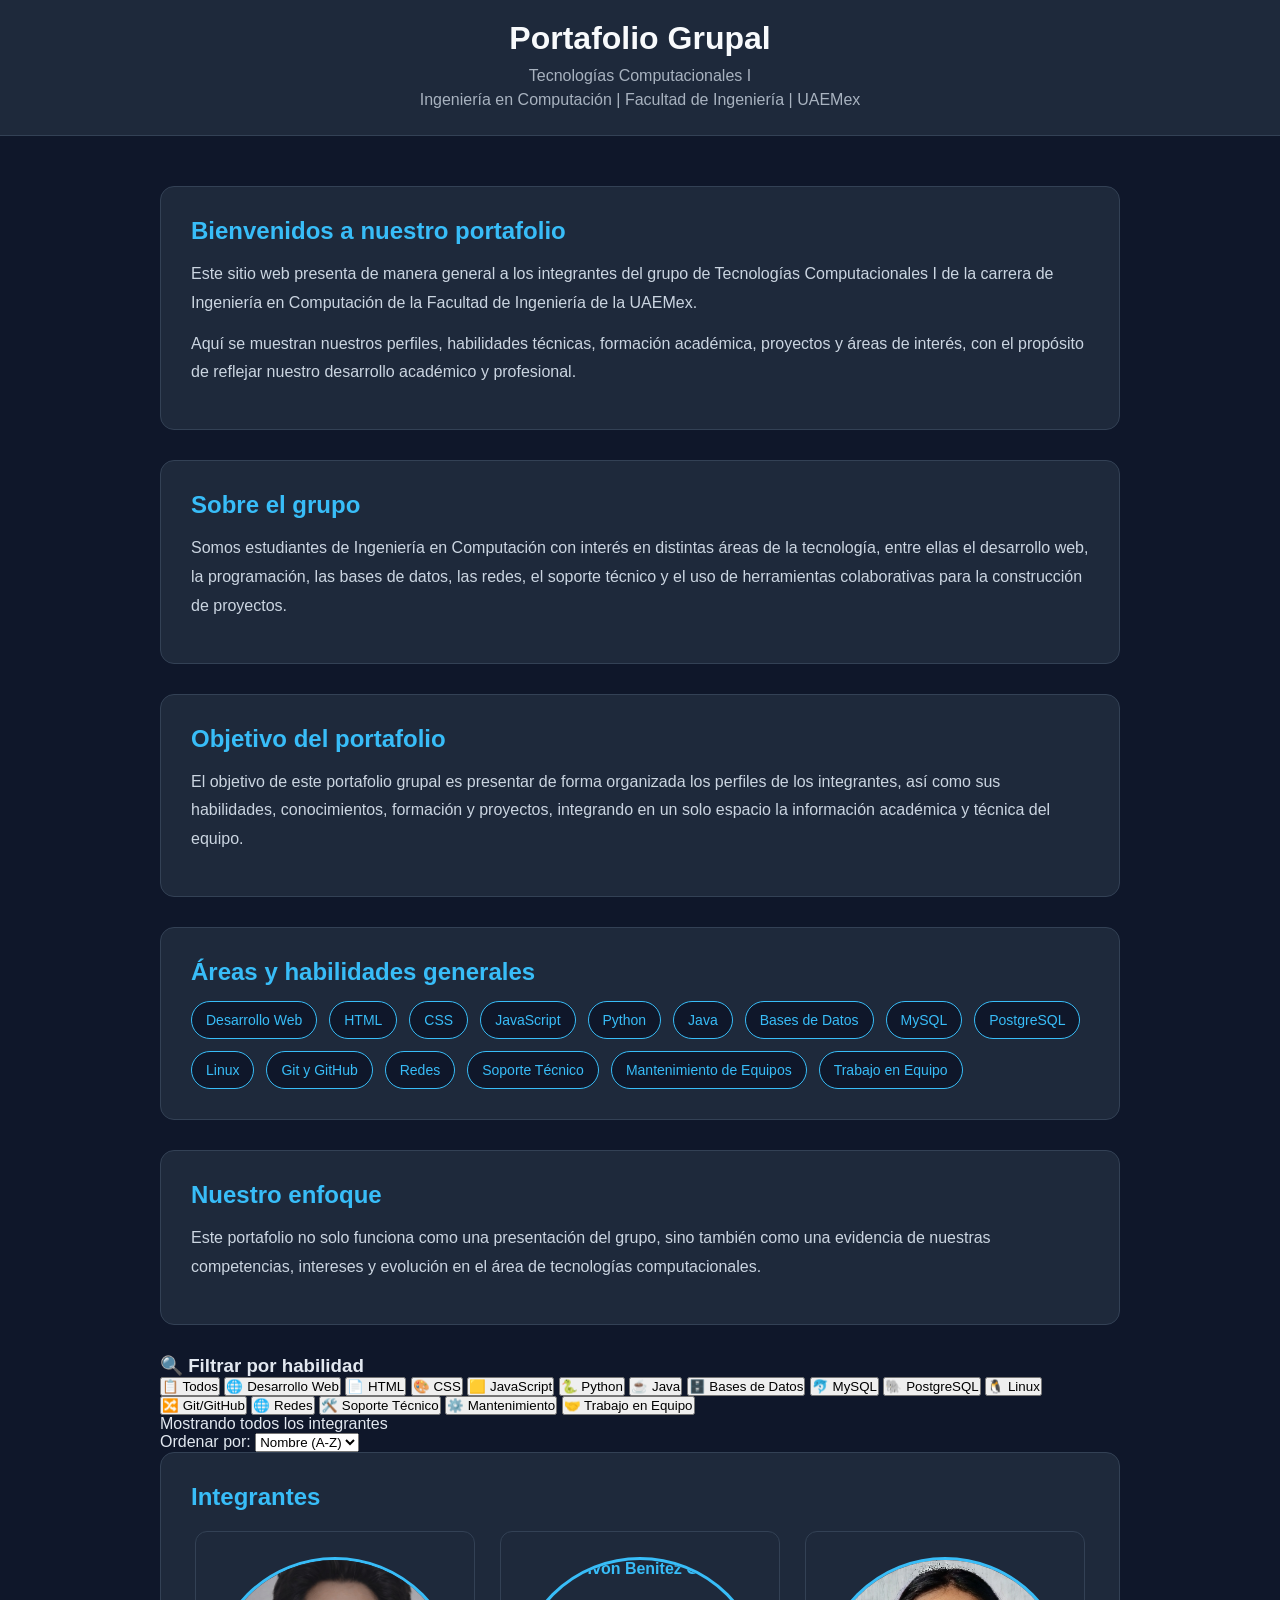
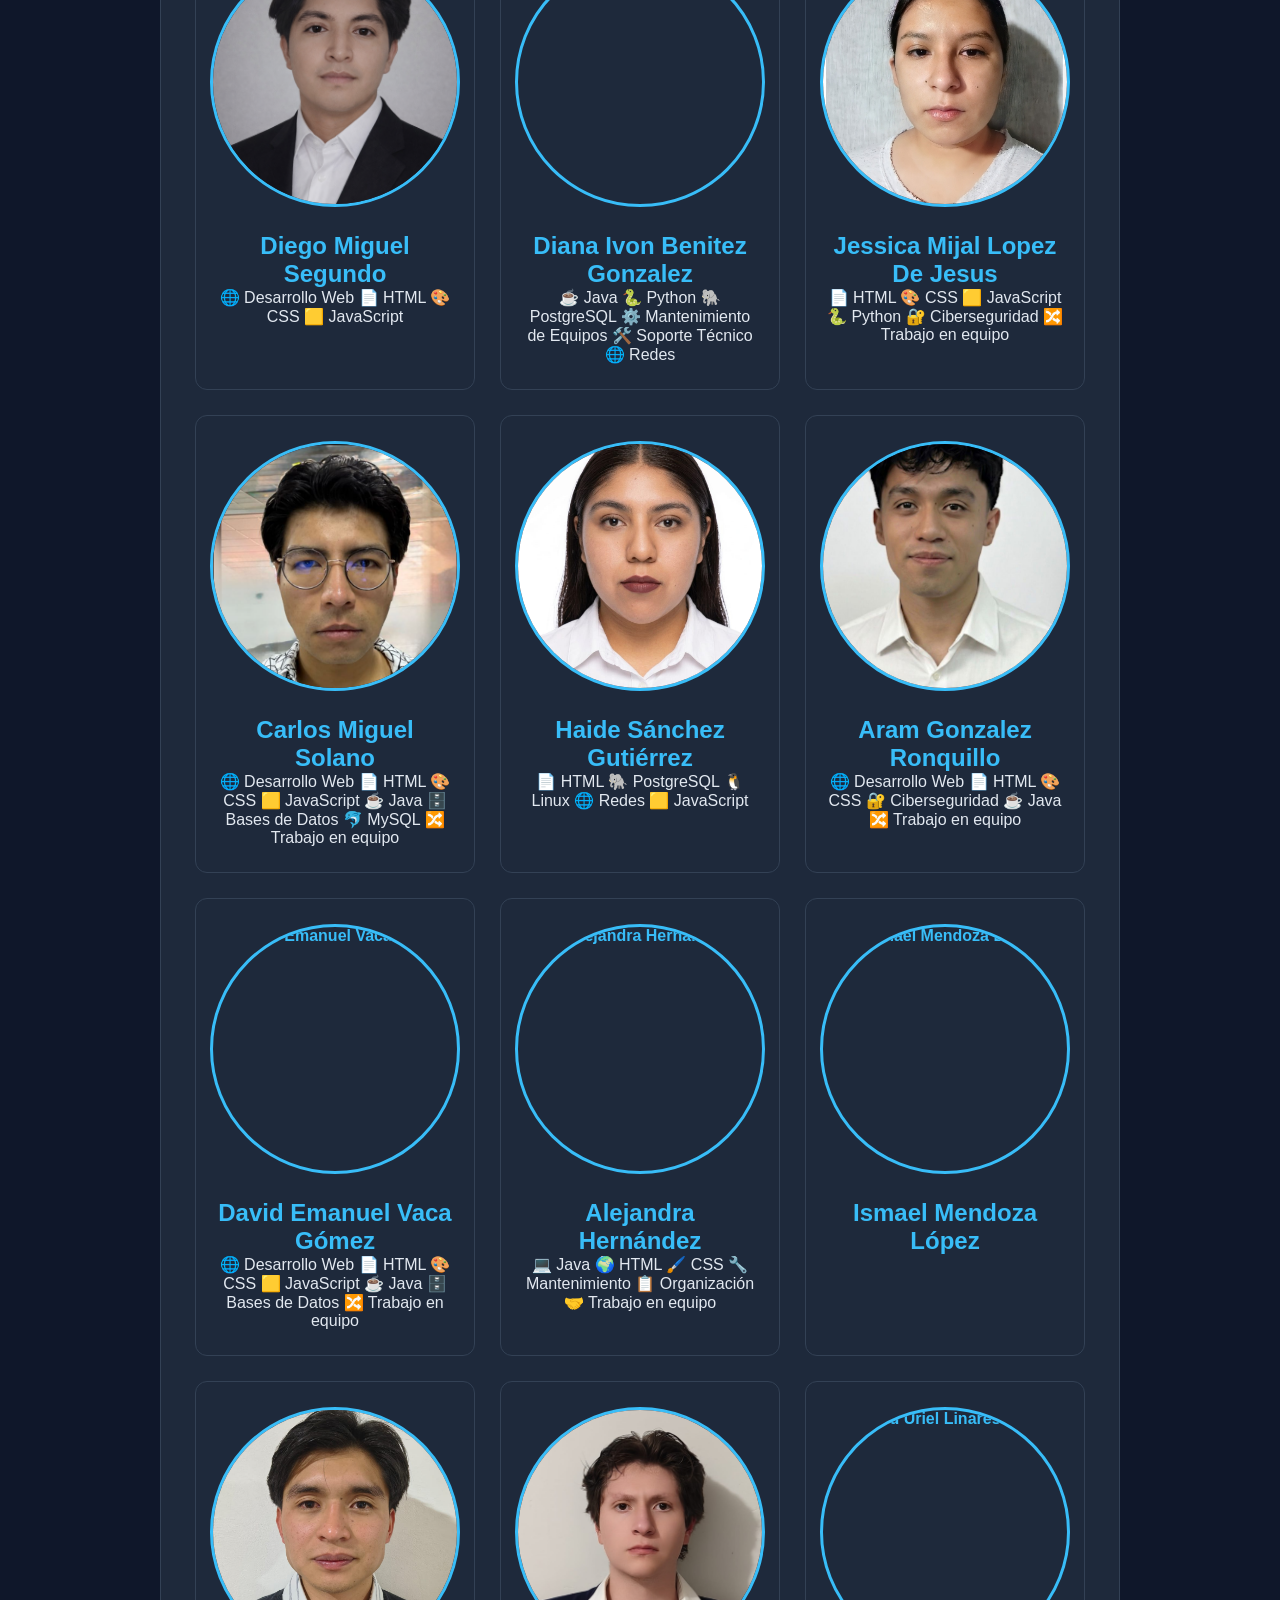
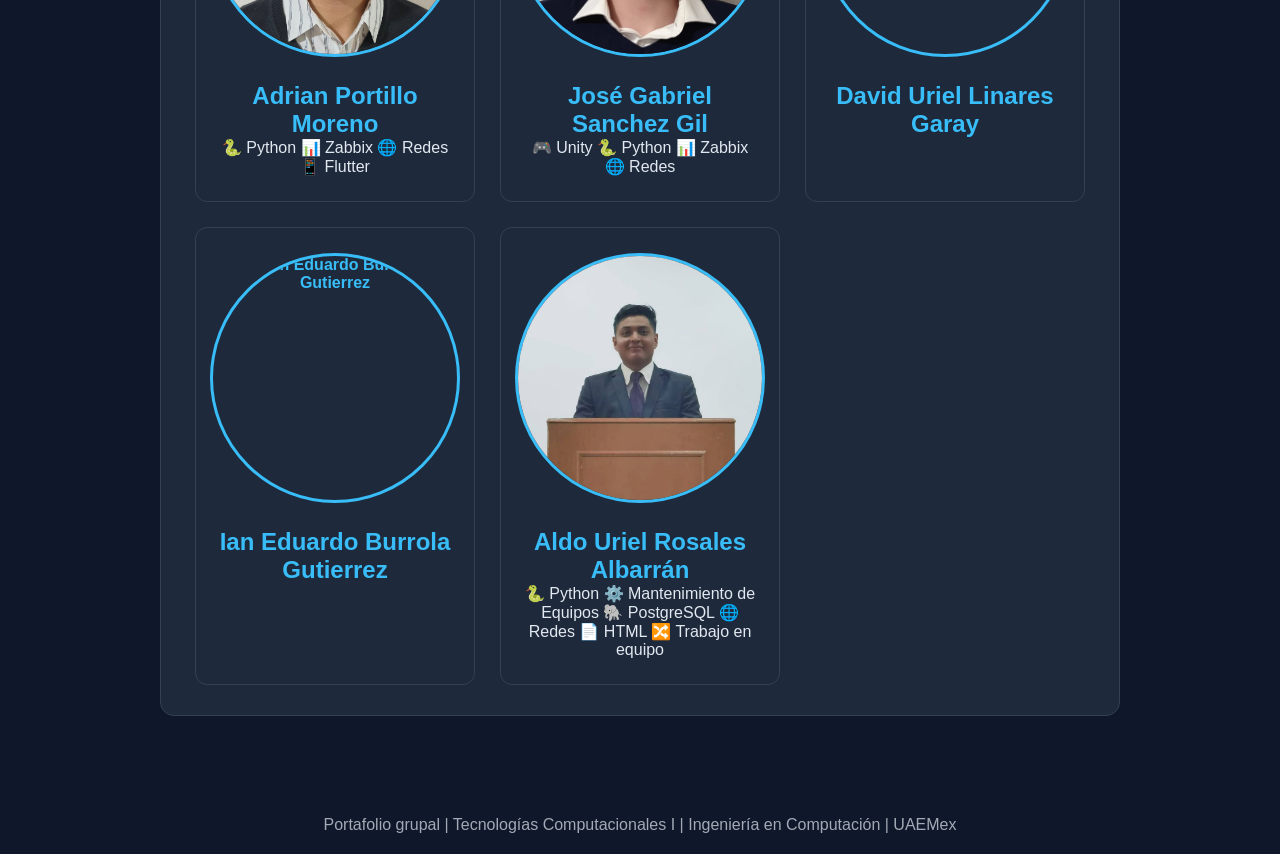
==== commit 6cc02949: "Cambios de Ale" ====
--- a/index.html
+++ b/index.html
@@ -236,11 +236,19 @@
 
 
                 <div class="card-index"
-                data-name="Alejandra Hernández">
+                data-name="Alejandra Hernández" data-skills="Java,HTML,CSS,Mantenimiento,Organización,Trabajo en equipo">
                     <a href="cv/alejandra/">
                         <img src="img/alejandra.jpg" alt="Alejandra Hernández">
                         <h3>Alejandra Hernández</h3>
                     </a>
+                    <div class="skills-tags">
+                        <span class="skill-tag">💻 Java</span>
+                        <span class="skill-tag">🌍 HTML</span>
+                        <span class="skill-tag">🖌️ CSS</span>
+                        <span class="skill-tag">🔧 Mantenimiento</span>
+                        <span class="skill-tag">📋 Organización</span>
+                        <span class="skill-tag">🤝 Trabajo en equipo</span>
+                    </div>
                 </div>
 
                 <div class="card-index"
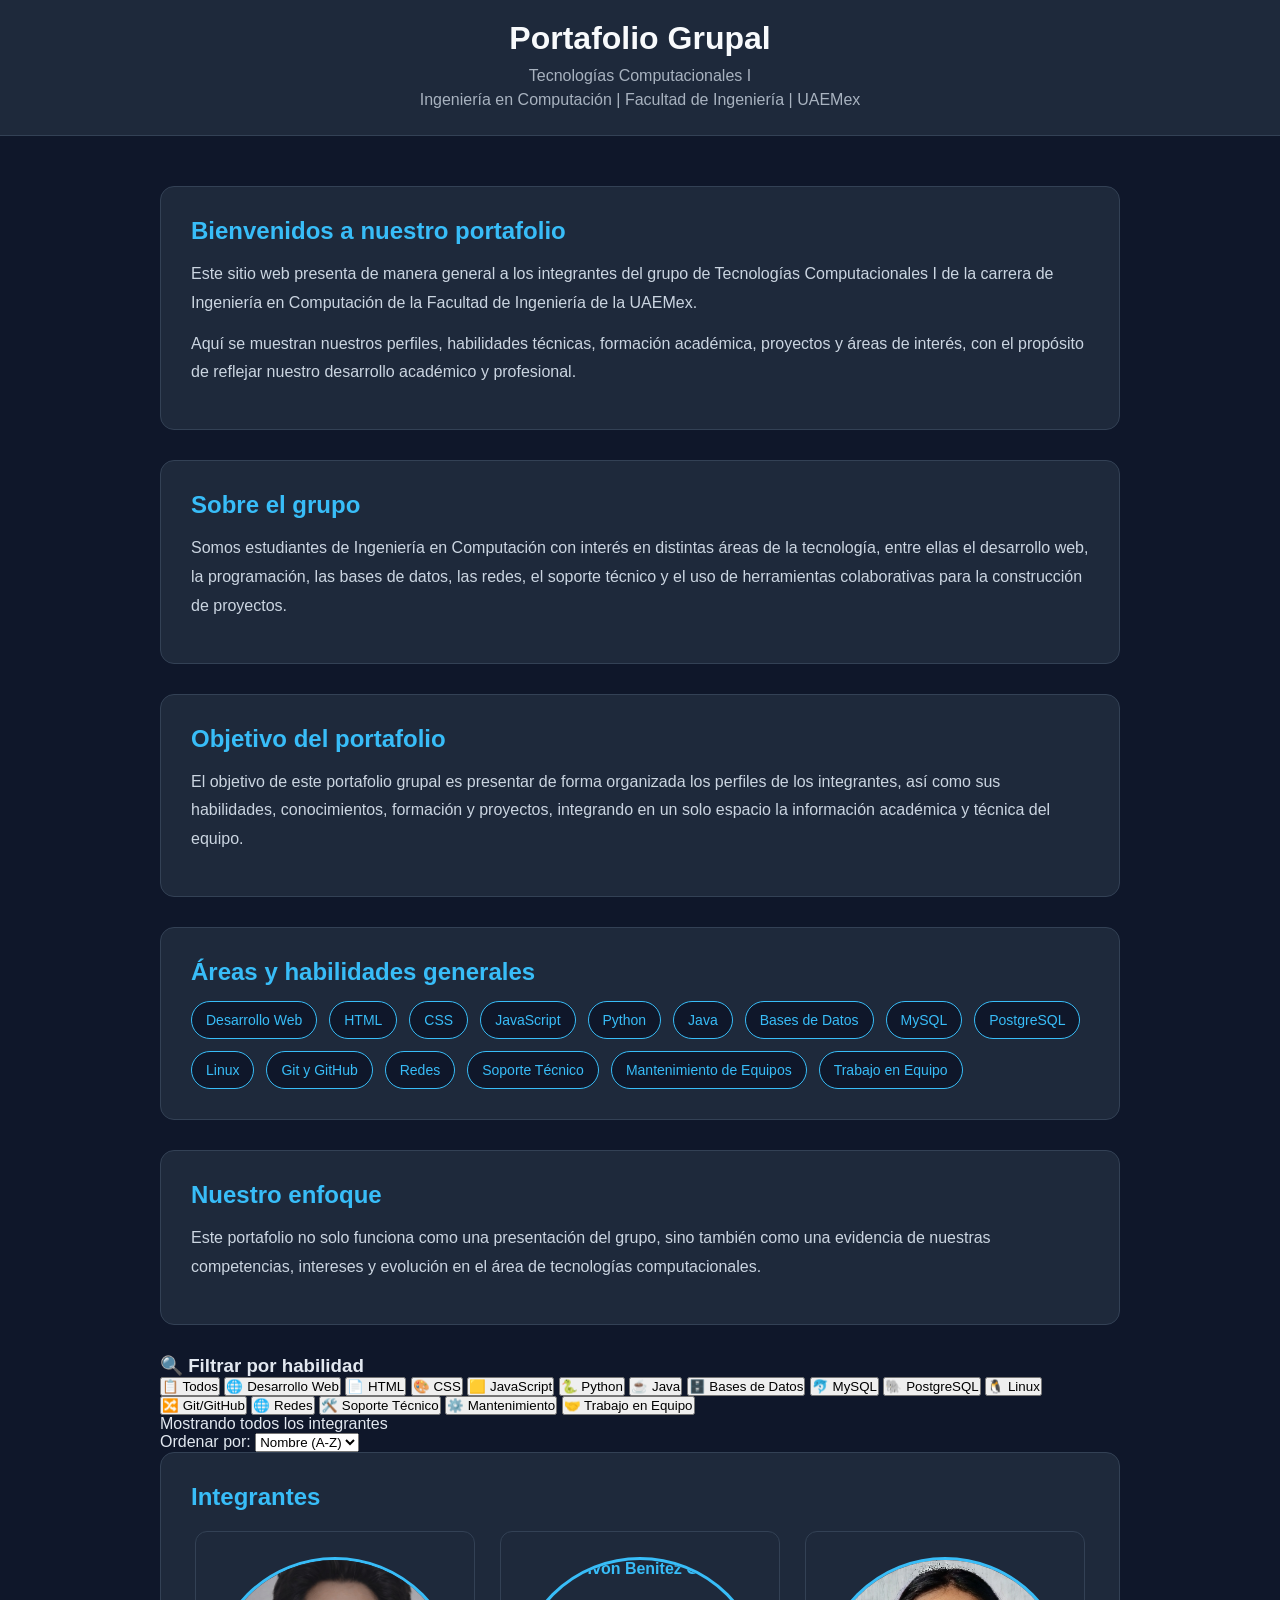
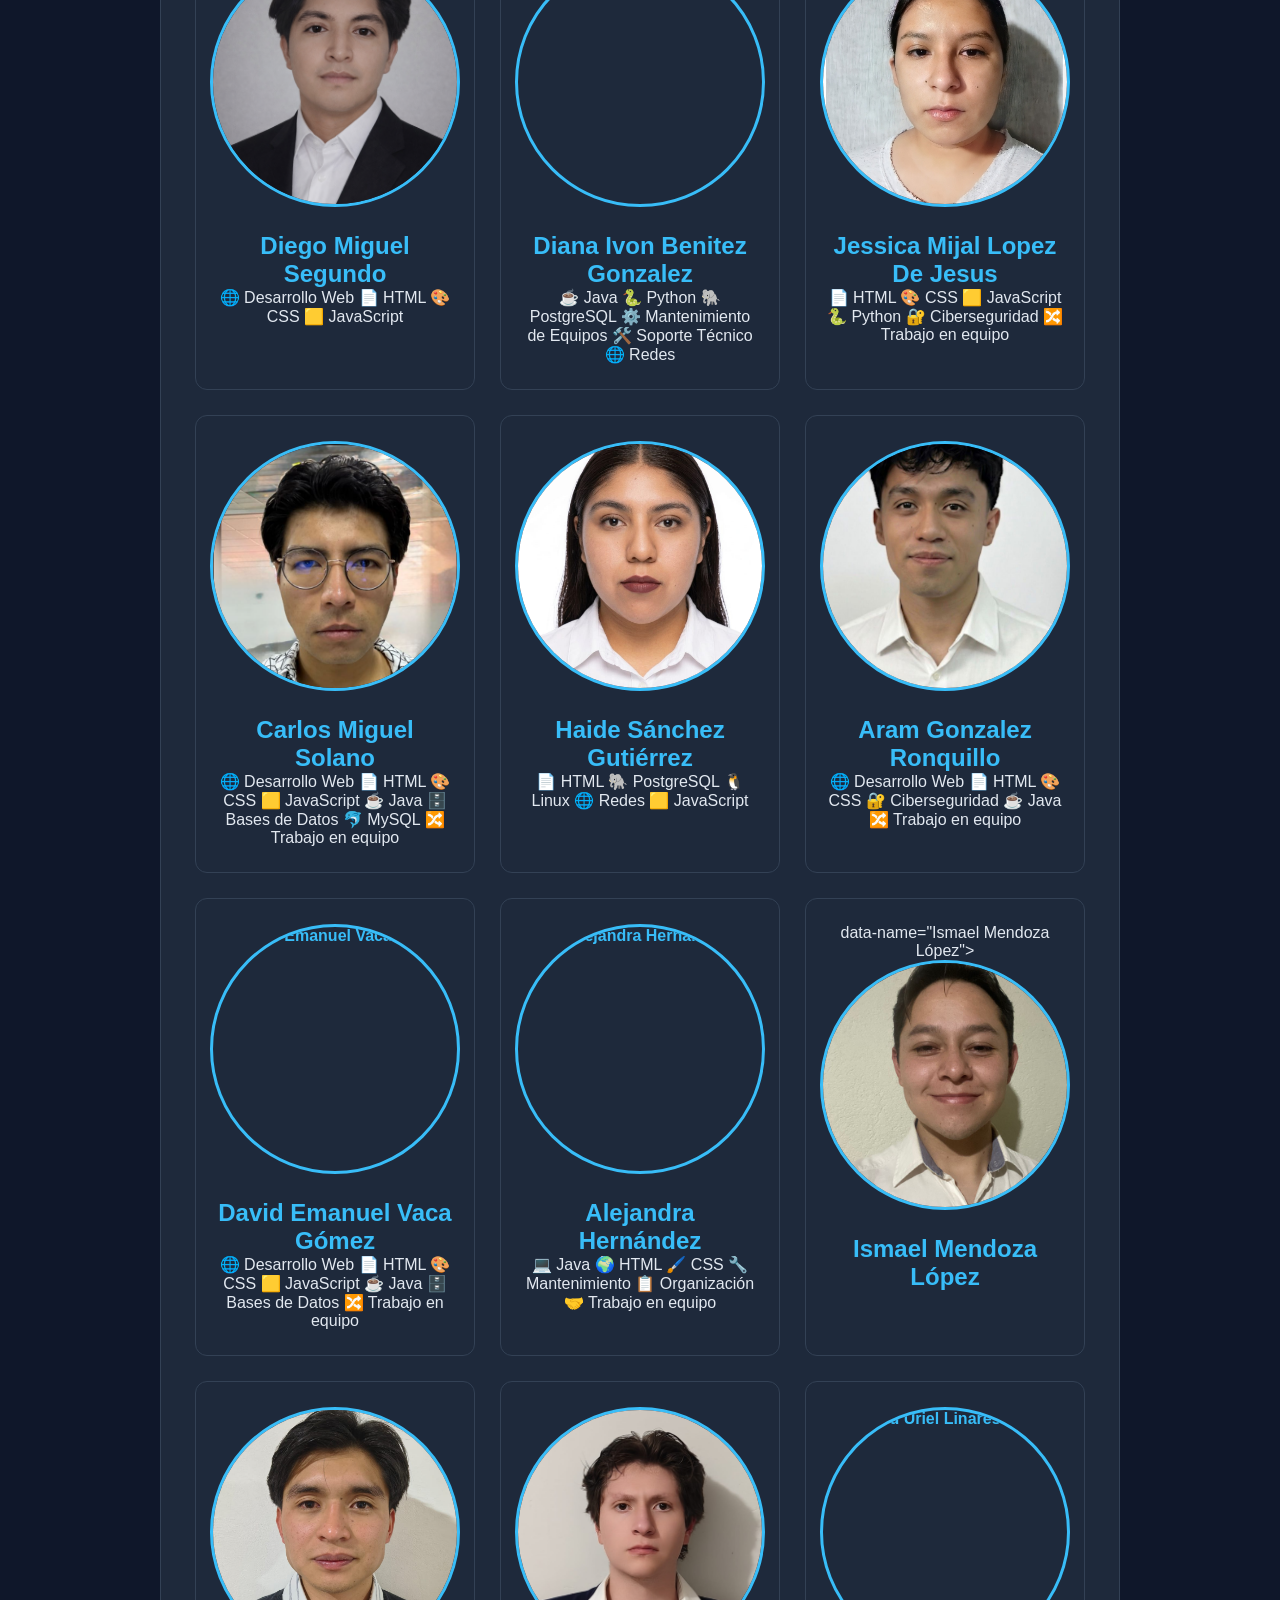
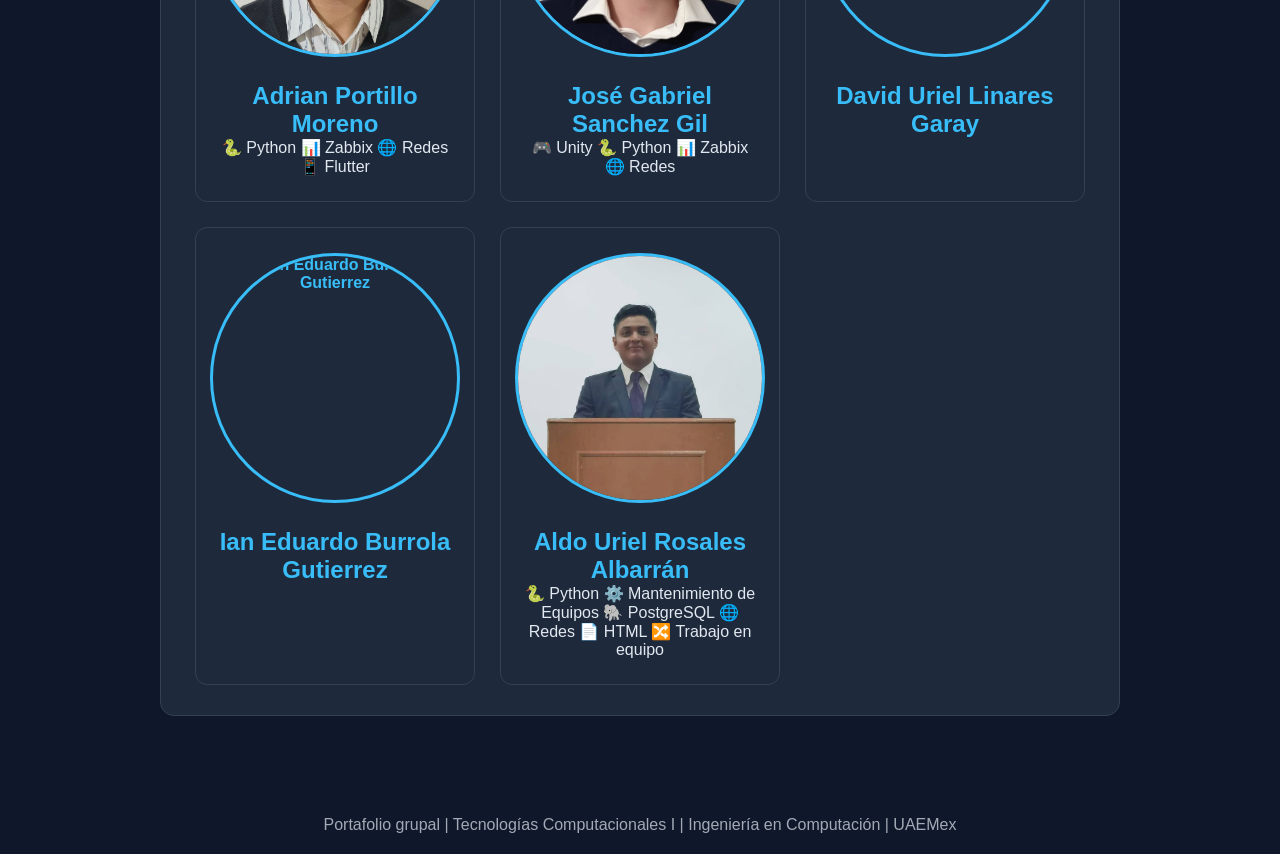
==== commit a4d041e0: "Update index.html" ====
--- a/index.html
+++ b/index.html
@@ -251,11 +251,11 @@
                     </div>
                 </div>
 
-                <div class="card-index"
+            <div class="card-index" data-skills="HTML,Java,JavaScript,Python,MySQL,Trabajo en Equipo,Bases de Datos">
                 data-name="Ismael Mendoza López">
-                    <a href="cv/Ismael/">
-                        <img src="img/ismael.jpg" alt="Ismael Mendoza López">
-                        <h3>Ismael Mendoza López</h3>
+                <a href="cv/Ismael/">
+                    <img src="img/ismael.jpg" alt="Ismael Mendoza López">
+                    <h3>Ismael Mendoza López</h3>
 
                     </a>
 
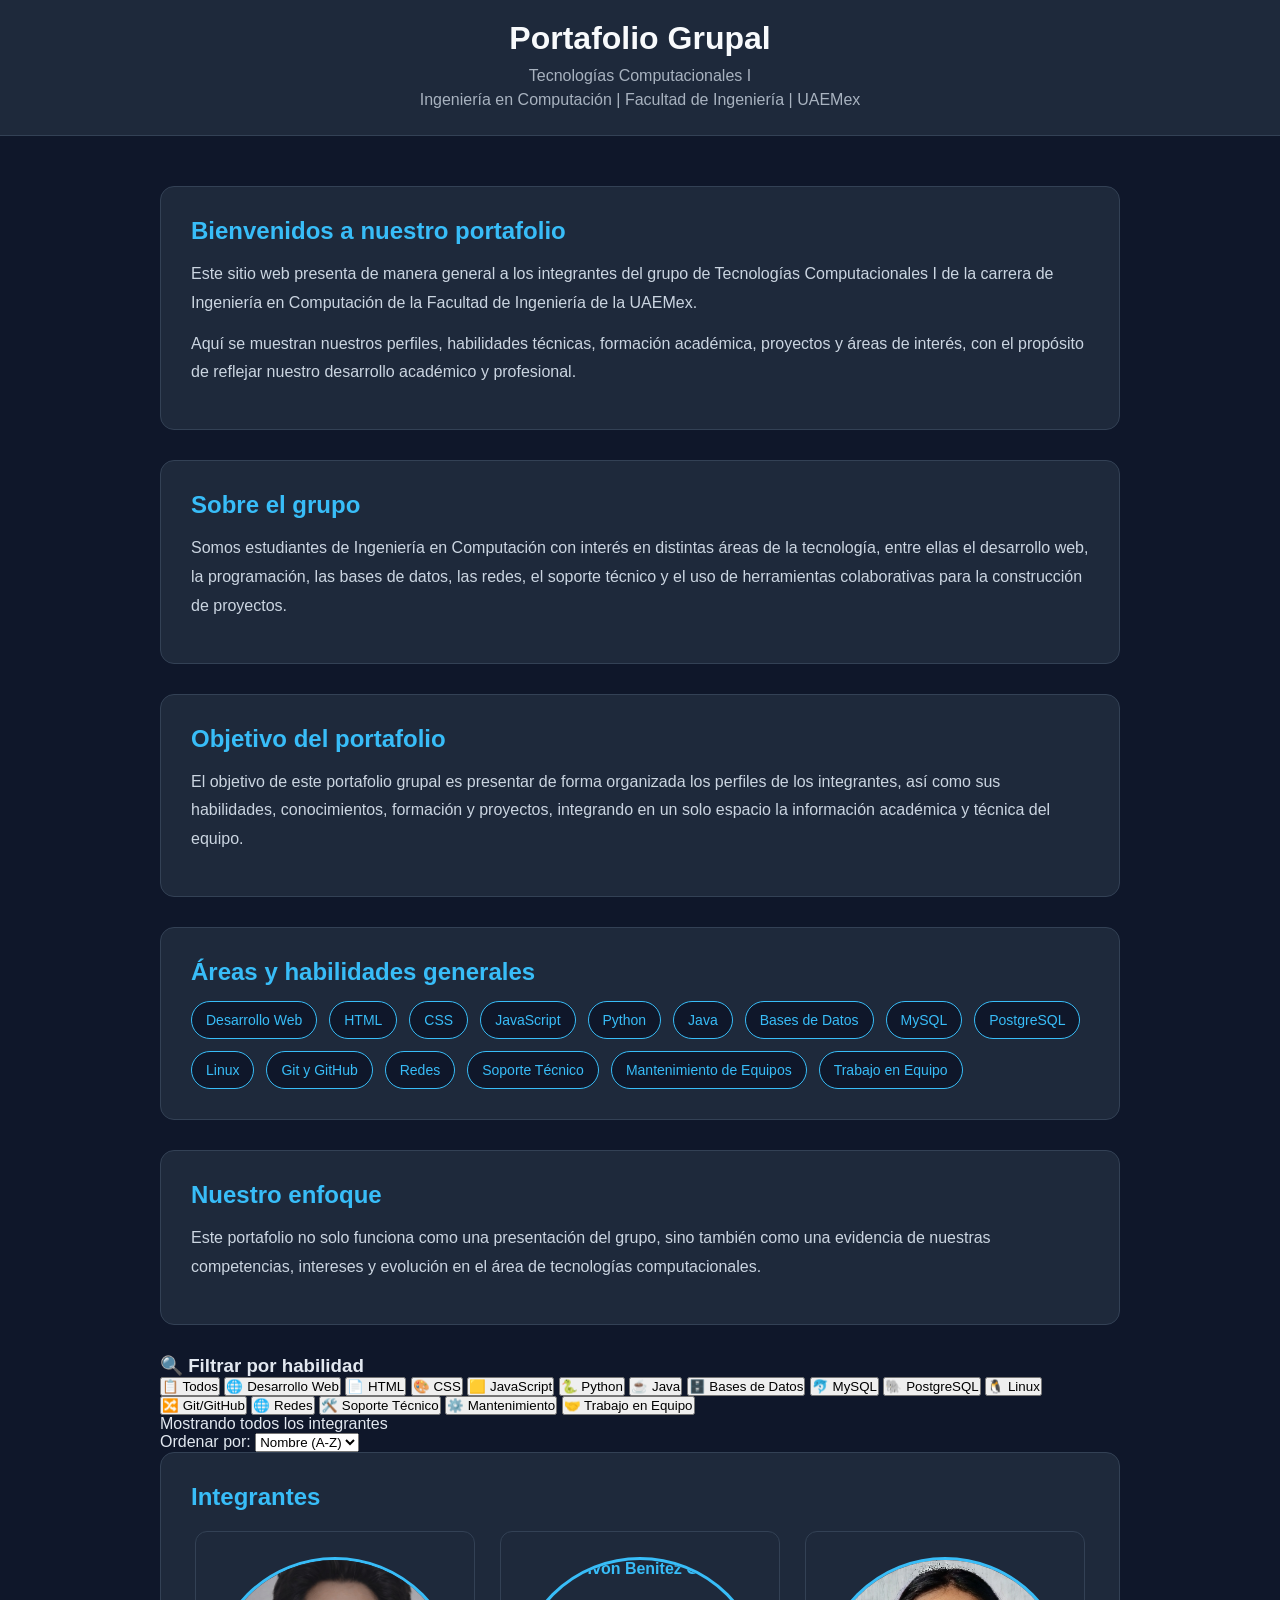
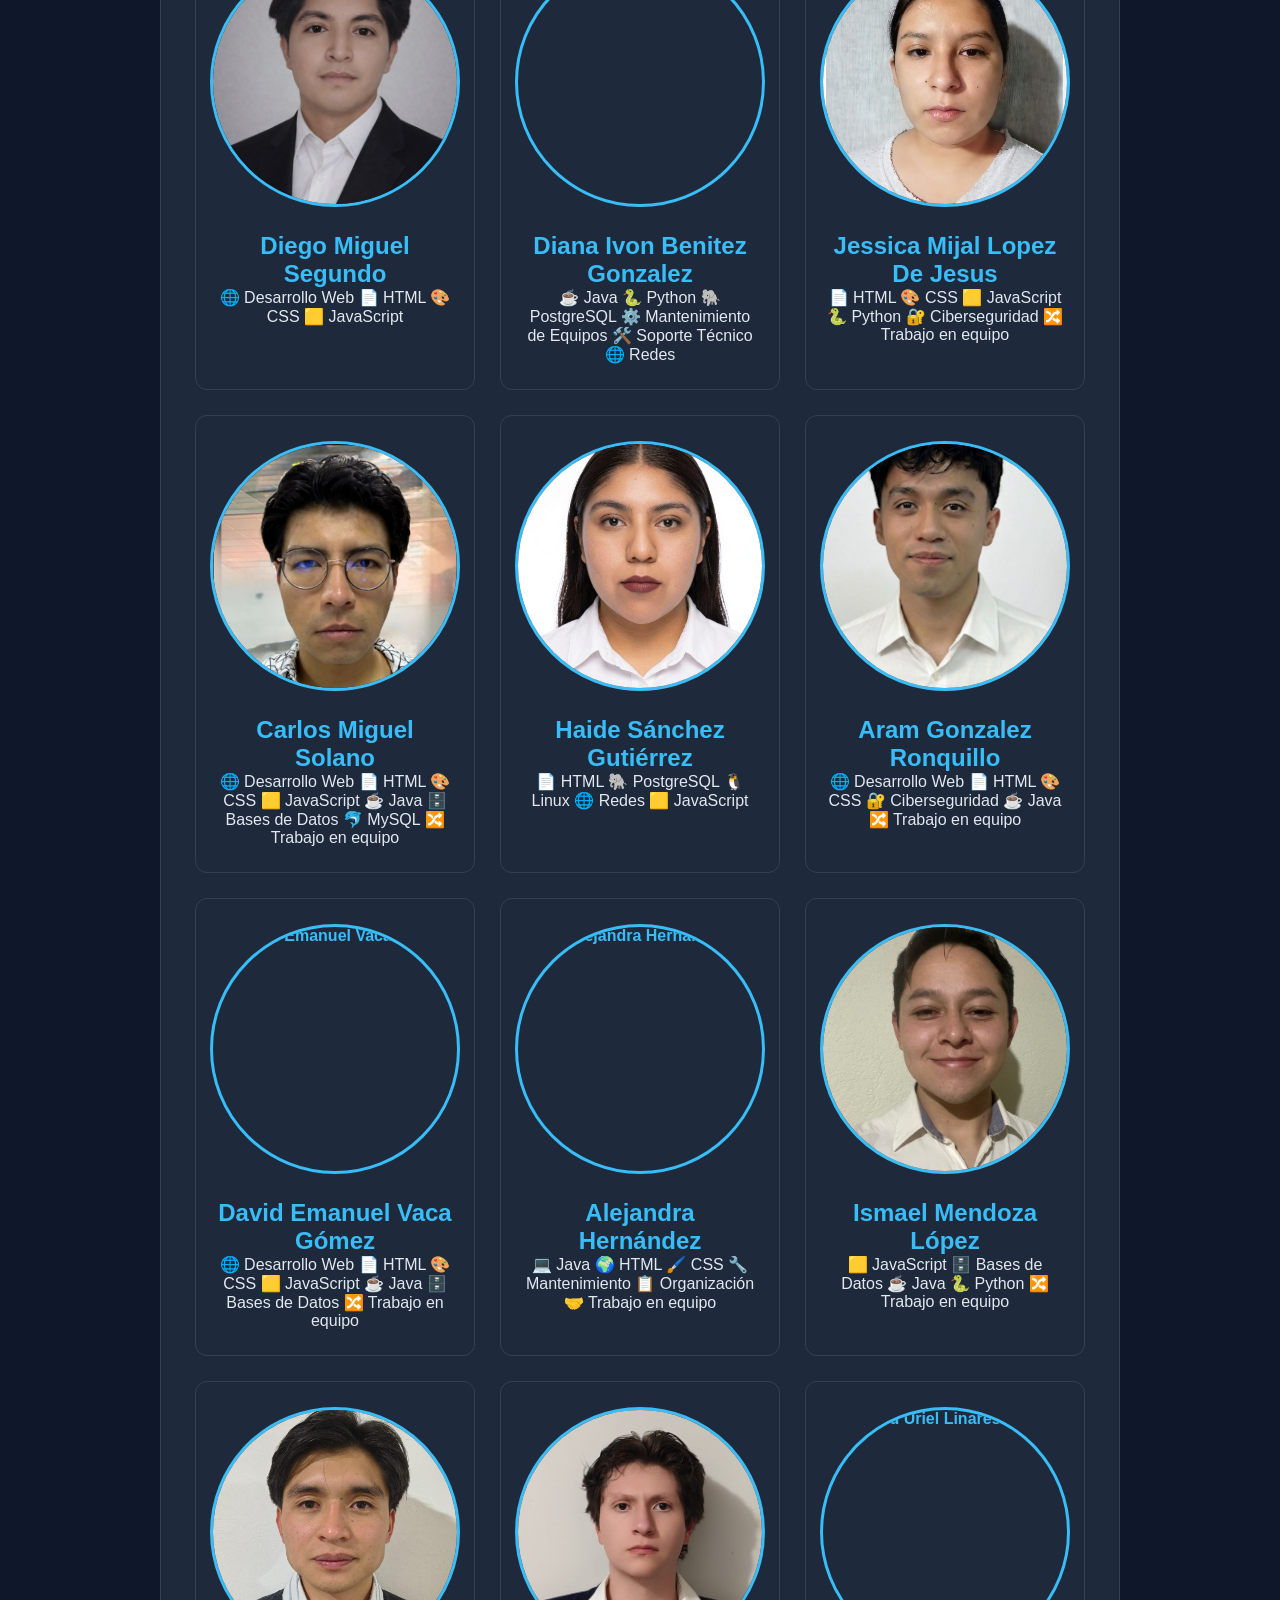
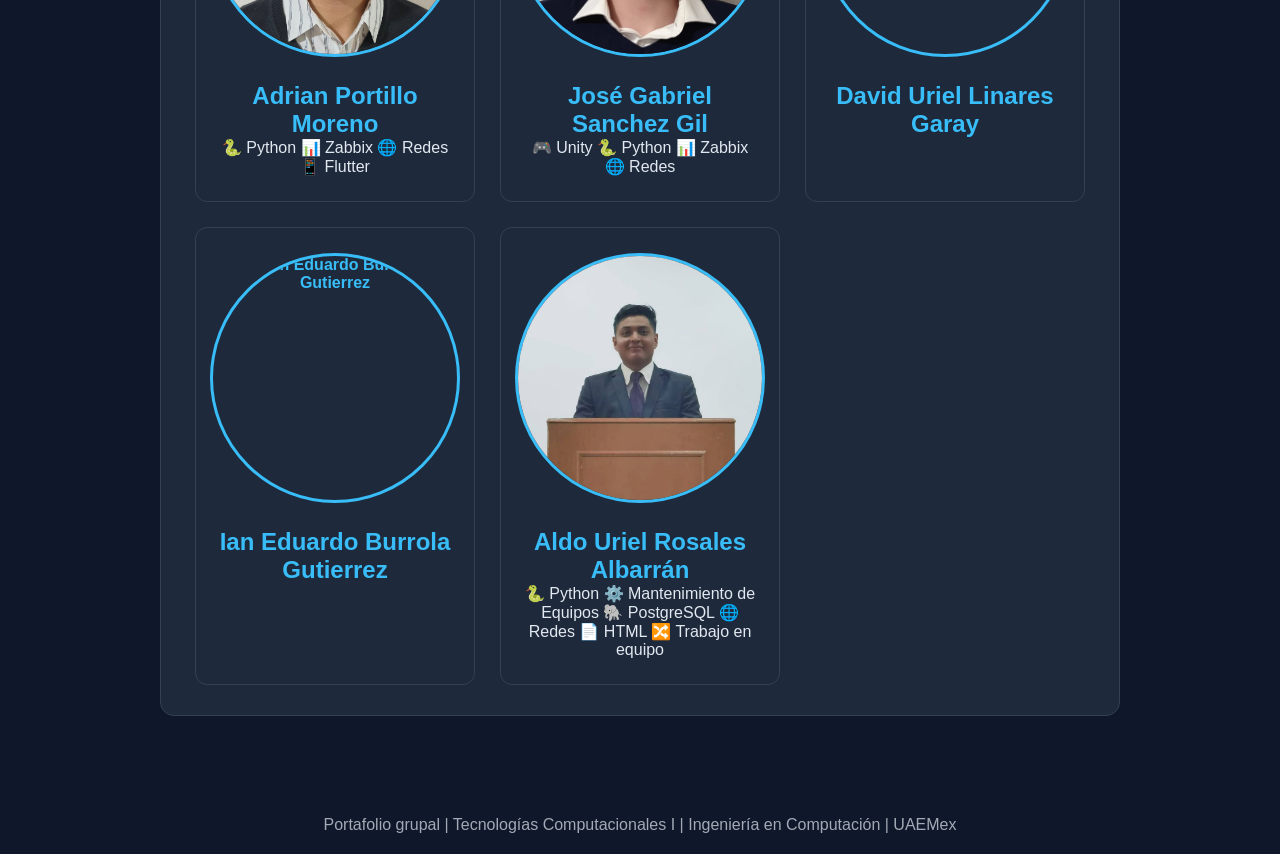
==== commit 49b4aa95: "Update index.html" ====
--- a/index.html
+++ b/index.html
@@ -251,15 +251,22 @@
                     </div>
                 </div>
 
-            <div class="card-index" data-skills="HTML,Java,JavaScript,Python,MySQL,Trabajo en Equipo,Bases de Datos">
-                data-name="Ismael Mendoza López">
+                       <div class="card-index" data-skills="HTML,Java,JavaScript,Python,MySQL,Trabajo en Equipo,Bases de Datos">
                 <a href="cv/Ismael/">
                     <img src="img/ismael.jpg" alt="Ismael Mendoza López">
                     <h3>Ismael Mendoza López</h3>
 
-                    </a>
-
-                </div>
+                </a>
+
+                <div class="skills-tags">
+                    <span class="skill-tag">🟨 JavaScript</span>
+                    <span class="skill-tag">🗄️ Bases de Datos</span>
+                    <span class="skill-tag">☕ Java</span>
+                    <span class="skill-tag">🐍 Python</span>
+                    <span class="skill-tag">🔀 Trabajo en equipo</span>
+                </div>
+                
+            </div>
 
                 <div class="card-index"
                     data-skills="Python,Bases de Datos,PostgreSQL,Zabbix,Redes,Soporte Técnico,Desarrollo Web,JavaScript"
